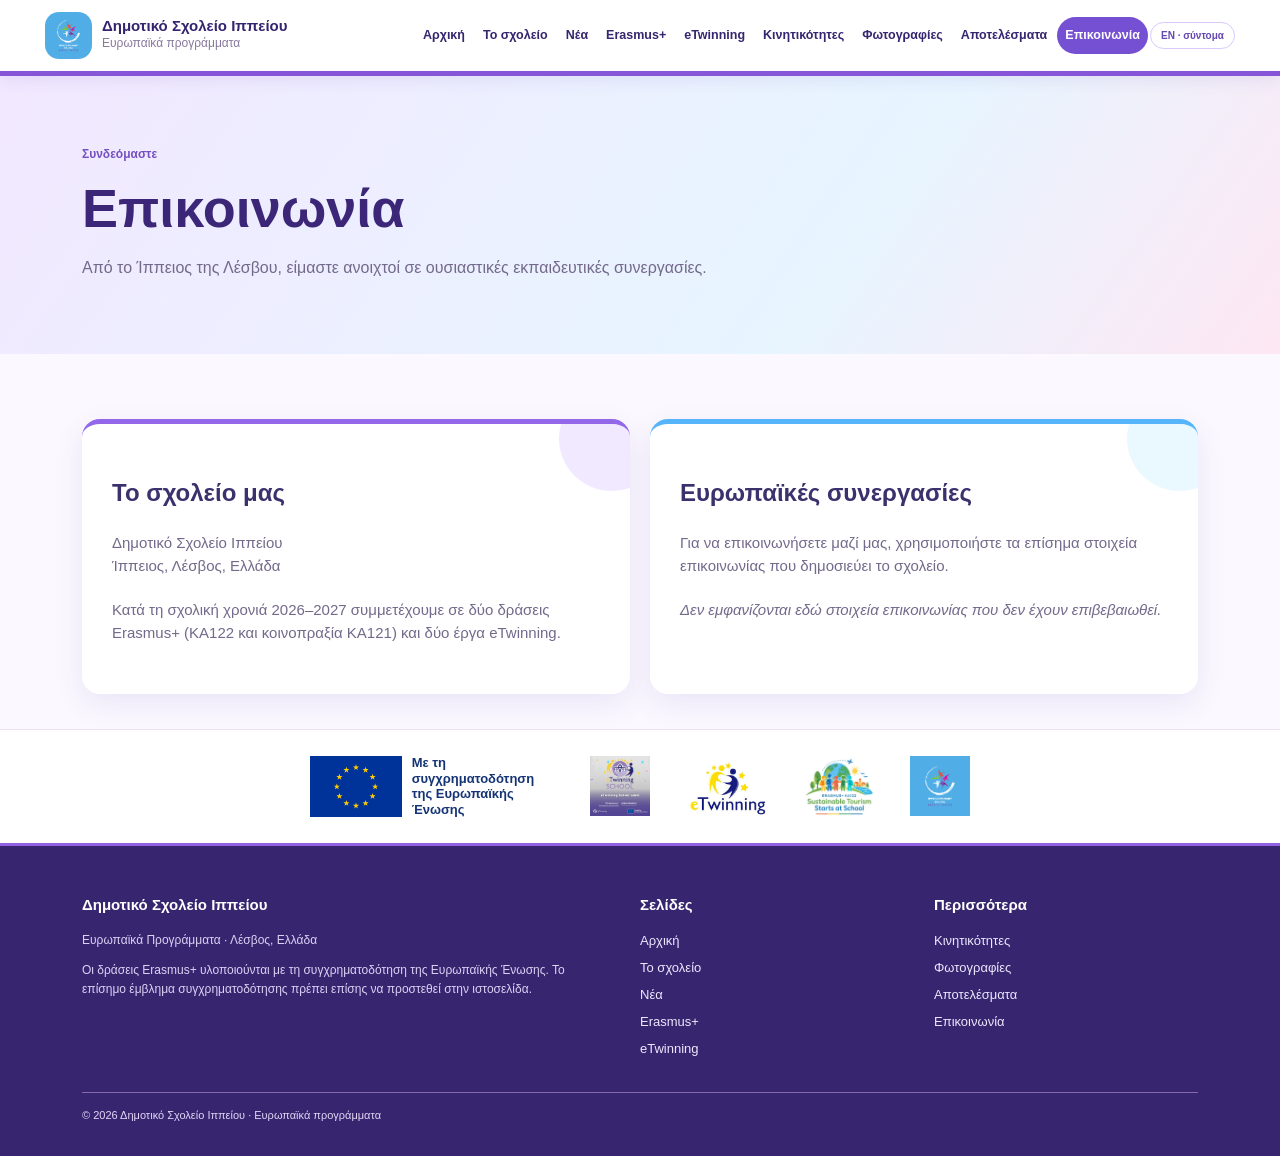
==== contact.html @ 3201ad4d "Add files via upload" ====
<!DOCTYPE html>

<html lang="el"><head><meta charset="utf-8"/><meta content="width=device-width,initial-scale=1" name="viewport"/><meta content="Ευρωπαϊκά προγράμματα Erasmus+ και eTwinning – Δημοτικό Σχολείο Ιππείου, Λέσβος" name="description"/><title>Επικοινωνία | Δημοτικό Σχολείο Ιππείου</title><link href="style.css" rel="stylesheet"/></head><body>
<header class="top"><nav class="nav-wrap"><a class="brand" href="index.html"><img alt="Λογότυπο σχολείου" src="school-logo.png"/><span><strong>Δημοτικό Σχολείο Ιππείου</strong><small>Ευρωπαϊκά προγράμματα</small></span></a><div class="nav-list"><a class="nav-link" href="index.html">Αρχική</a><a class="nav-link" href="school.html">Το σχολείο</a><a class="nav-link" href="news.html">Νέα</a><a class="nav-link" href="erasmus.html">Erasmus+</a><a class="nav-link" href="etwinning.html">eTwinning</a><a class="nav-link" href="mobilities.html">Κινητικότητες</a><a class="nav-link" href="gallery.html">Φωτογραφίες</a><a class="nav-link" href="results.html">Αποτελέσματα</a><a class="nav-link active" href="contact.html">Επικοινωνία</a><span class="badge outline" title="Αγγλική έκδοση υπό προετοιμασία">EN · σύντομα</span></div></nav></header>
<main><section class="page-head"><div class="container"><p class="kicker">Συνδεόμαστε</p><h1>Επικοινωνία</h1><p>Από το Ίππειος της Λέσβου, είμαστε ανοιχτοί σε ουσιαστικές εκπαιδευτικές συνεργασίες.</p></div></section><section class="container section"><div class="two-cards"><div class="feature"><h2>Το σχολείο μας</h2><p>Δημοτικό Σχολείο Ιππείου<br/>Ίππειος, Λέσβος, Ελλάδα</p><p>Κατά τη σχολική χρονιά 2026–2027 συμμετέχουμε σε δύο δράσεις Erasmus+ (KA122 και κοινοπραξία KA121) και δύο έργα eTwinning.</p></div><div class="feature"><h2>Ευρωπαϊκές συνεργασίες</h2><p>Για να επικοινωνήσετε μαζί μας, χρησιμοποιήστε τα επίσημα στοιχεία επικοινωνίας που δημοσιεύει το σχολείο.</p><p><em>Δεν εμφανίζονται εδώ στοιχεία επικοινωνίας που δεν έχουν επιβεβαιωθεί.</em></p></div></div></section></main>
<div aria-label="Ευρωπαϊκή χρηματοδότηση και λογότυπα του σχολείου" class="footer-logos"><div class="eu-funding-mark"><svg aria-label="Σημαία της Ευρωπαϊκής Ένωσης" role="img" viewbox="0 0 120 80" xmlns="http://www.w3.org/2000/svg"><rect fill="#003399" height="80" width="120"></rect><polygon fill="#ffcc00" points="60.000,10.800 60.970,13.665 63.994,13.702 61.569,15.510 62.469,18.398 60.000,16.650 57.531,18.398 58.431,15.510 56.006,13.702 59.030,13.665"></polygon><polygon fill="#ffcc00" points="72.500,14.149 73.470,17.014 76.494,17.051 74.069,18.859 74.969,21.747 72.500,19.999 70.031,21.747 70.931,18.859 68.506,17.051 71.530,17.014"></polygon><polygon fill="#ffcc00" points="81.651,23.300 82.620,26.165 85.645,26.202 83.220,28.010 84.119,30.898 81.651,29.150 79.182,30.898 80.081,28.010 77.656,26.202 80.681,26.165"></polygon><polygon fill="#ffcc00" points="85.000,35.800 85.970,38.665 88.994,38.702 86.569,40.510 87.469,43.398 85.000,41.650 82.531,43.398 83.431,40.510 81.006,38.702 84.030,38.665"></polygon><polygon fill="#ffcc00" points="81.651,48.300 82.620,51.165 85.645,51.202 83.220,53.010 84.119,55.898 81.651,54.150 79.182,55.898 80.081,53.010 77.656,51.202 80.681,51.165"></polygon><polygon fill="#ffcc00" points="72.500,57.451 73.470,60.316 76.494,60.353 74.069,62.161 74.969,65.049 72.500,63.301 70.031,65.049 70.931,62.161 68.506,60.353 71.530,60.316"></polygon><polygon fill="#ffcc00" points="60.000,60.800 60.970,63.665 63.994,63.702 61.569,65.510 62.469,68.398 60.000,66.650 57.531,68.398 58.431,65.510 56.006,63.702 59.030,63.665"></polygon><polygon fill="#ffcc00" points="47.500,57.451 48.470,60.316 51.494,60.353 49.069,62.161 49.969,65.049 47.500,63.301 45.031,65.049 45.931,62.161 43.506,60.353 46.530,60.316"></polygon><polygon fill="#ffcc00" points="38.349,48.300 39.319,51.165 42.344,51.202 39.919,53.010 40.818,55.898 38.349,54.150 35.881,55.898 36.780,53.010 34.355,51.202 37.380,51.165"></polygon><polygon fill="#ffcc00" points="35.000,35.800 35.970,38.665 38.994,38.702 36.569,40.510 37.469,43.398 35.000,41.650 32.531,43.398 33.431,40.510 31.006,38.702 34.030,38.665"></polygon><polygon fill="#ffcc00" points="38.349,23.300 39.319,26.165 42.344,26.202 39.919,28.010 40.818,30.898 38.349,29.150 35.881,30.898 36.780,28.010 34.355,26.202 37.380,26.165"></polygon><polygon fill="#ffcc00" points="47.500,14.149 48.470,17.014 51.494,17.051 49.069,18.859 49.969,21.747 47.500,19.999 45.031,21.747 45.931,18.859 43.506,17.051 46.530,17.014"></polygon></svg><span>Με τη συγχρηματοδότηση της Ευρωπαϊκής Ένωσης</span></div><img alt="eTwinning School Label" loading="lazy" src="etwinning-school-label.gif"/><img alt="eTwinning" loading="lazy" src="etwinning-logo.jpg"/><img alt="Λογότυπο Sustainable Tourism Starts at School" loading="lazy" src="[data-uri]"/><img alt="Δημοτικό Σχολείο Ιππείου" loading="lazy" src="school-logo.png"/></div>
<footer class="footer"><div class="container"><div class="footer-grid"><div><h3>Δημοτικό Σχολείο Ιππείου</h3><p>Ευρωπαϊκά Προγράμματα · Λέσβος, Ελλάδα</p><p>Οι δράσεις Erasmus+ υλοποιούνται με τη συγχρηματοδότηση της Ευρωπαϊκής Ένωσης. Το επίσημο έμβλημα συγχρηματοδότησης πρέπει επίσης να προστεθεί στην ιστοσελίδα.</p></div><div><h3>Σελίδες</h3><a href="index.html">Αρχική</a><a href="school.html">Το σχολείο</a><a href="news.html">Νέα</a><a href="erasmus.html">Erasmus+</a><a href="etwinning.html">eTwinning</a></div><div><h3>Περισσότερα</h3><a href="mobilities.html">Κινητικότητες</a><a href="gallery.html">Φωτογραφίες</a><a href="results.html">Αποτελέσματα</a><a href="contact.html">Επικοινωνία</a></div></div><div class="copyright">© 2026 Δημοτικό Σχολείο Ιππείου · Ευρωπαϊκά προγράμματα</div></div></footer>
</body></html>
---- style.css ----
:root{--navy:#3d266d;--ink:#403369;--muted:#796e91;--coral:#fb4e6a;--yellow:#ff9f24;--green:#18b77e;--blue:#40aafa;--paper:#fffaf5;--shadow:0 10px 25px rgba(39,32,66,.09)}
*{box-sizing:border-box}html{scroll-behavior:smooth}body{margin:0;color:var(--ink);font-family:'Segoe UI',Arial,sans-serif;background:var(--paper);line-height:1.55}a{color:inherit}button{font:inherit}
.top{position:sticky;top:0;z-index:20;background:white;border-bottom:4px solid transparent;border-image:linear-gradient(to right,#fb4e6a 0 25%,#ff9f24 25% 50%,#18b77e 50% 75%,#40aafa 75%) 1}.container{max-width:1160px;margin:auto;padding-left:22px;padding-right:22px}.nav-wrap{max-width:1230px;margin:auto;padding:12px 20px;display:flex;align-items:center;justify-content:space-between;gap:20px}.brand{display:flex;align-items:center;gap:10px;flex-shrink:0;cursor:pointer;text-decoration:none}.brand img{width:47px;height:47px;object-fit:cover;border-radius:14px}.brand strong{display:block;font-size:15px;line-height:1.1;color:var(--navy)}.brand small{display:block;font-size:12px;color:#858296}.nav-list{display:flex;align-items:center;gap:2px;flex-wrap:wrap;justify-content:flex-end}.nav-link{font-size:12.5px;font-weight:750;white-space:nowrap;text-decoration:none;padding:9px 8px;border-radius:25px;color:var(--navy)}.nav-link:hover{background:#f4eaff}.nav-link.active{background:var(--navy);color:white}.lang{border:2px solid var(--navy);background:white;border-radius:28px;font-size:12px;font-weight:800;padding:8px 12px;cursor:pointer}.lang:hover{background:#f4eaff}
main{min-height:58vh}.page{display:none}.page.active{display:block}.hero{padding:67px 0 50px;background:#fff8ef}.herogrid{display:grid;grid-template-columns:1.45fr .85fr;gap:55px;align-items:center}.hero-copy h1{font-size:clamp(45px,5.2vw,76px);letter-spacing:-2.5px;line-height:1.05;color:var(--navy);margin:21px 0 29px}.hero-copy>p:not(.motto){color:var(--muted);max-width:600px;font-size:17px}.motto{font-size:20px;font-weight:850;margin-bottom:20px}.motto span:nth-child(1){color:var(--coral)}.motto span:nth-child(2){color:#ce8b00}.motto span:nth-child(3){color:var(--green)}.motto span:nth-child(4){color:var(--blue)}.hero-logo{background:white;border-radius:33px;padding:27px;text-align:center;box-shadow:0 17px 37px #693cb91c;transform:rotate(2deg)}.hero-logo img{width:100%;max-width:290px;border-radius:24px}.hero-logo p{margin:10px 0 0;font-weight:850;letter-spacing:2px;color:#3286cc}.badge{display:inline-block;border-radius:50px;padding:5px 10px;background:#eff2ff;color:#3854ac;font-size:10px;letter-spacing:.35px;font-weight:850}.badge.outline{border:1px solid #ece1c5;background:white;color:#363456}.badge.coral{background:#ffe9ec;color:#cf406a}.badge.blue-badge{background:#e9f7ff;color:#2784d5}.badge.green-badge{background:#e5fbf2;color:#098b5d}.badge.purple-badge{background:#f0e6ff;color:#8345d2}.actions{display:flex;gap:12px;flex-wrap:wrap;margin-top:25px}.btn{display:inline-block;text-decoration:none;border-radius:35px;padding:12px 21px;font-size:13px;font-weight:800}.btn.primary{background:var(--coral);color:white}.btn.ghost{background:transparent;border:2px solid var(--navy);color:var(--navy)}.btn.navy{background:var(--navy);color:white}.btn:hover{filter:brightness(.95)}
.statrow{display:grid;grid-template-columns:repeat(4,1fr);gap:18px;padding-top:15px}.stat{text-align:center;border-radius:17px;padding:22px 8px;color:white;min-height:107px;position:relative}.stat:before{content:'';position:absolute;border-radius:60px 60px 0 0;background:inherit;width:35px;height:16px;top:-12px;left:calc(50% - 17px)}.stat.red{background:var(--coral)}.stat.yellow{background:#e9a900}.stat.green{background:var(--green)}.stat.blue{background:var(--blue)}.stat strong{display:block;font-size:31px;line-height:1.1}.stat small{display:block;font-size:12px;font-weight:750;margin-top:6px}
.section{padding-top:65px;padding-bottom:35px}.section.compact{padding-top:39px;padding-bottom:25px}.section-title{text-align:center;margin-bottom:30px}.section-title.left{text-align:left;margin-top:45px}.section-title h2{font-size:30px;color:var(--navy);margin:0}.section-title p{color:var(--muted);max-width:790px;margin:15px auto}.underline{width:70px;height:4px;margin:14px auto 0;border-radius:5px;background:linear-gradient(to right,var(--coral) 0 25%,var(--yellow) 25% 50%,var(--green) 50% 75%,var(--blue) 75%)}.two-cards{display:grid;grid-template-columns:1fr 1fr;gap:20px}.feature{display:block;background:white;border-radius:18px;padding:30px;text-decoration:none;box-shadow:var(--shadow);position:relative;overflow:hidden}.feature:before{content:'';width:105px;height:105px;background:#e1f3ff;border-radius:100%;position:absolute;right:-34px;top:-38px;opacity:.6}.feature:nth-child(2):before{background:#ffe3b5}.feature h3{font-size:19px}.feature p{font-size:15px;color:var(--muted);margin-bottom:20px}.feature-icon{display:inline-grid;place-items:center;background:#e4f6ff;border-radius:12px;width:42px;height:42px;font-size:25px}.feature-logo{width:118px;height:50px;object-fit:contain;object-position:left}.card-link{font-size:13px;font-weight:850;color:#6a45c4}.green-text{color:var(--green)}.grid3{display:grid;grid-template-columns:repeat(3,minmax(0,1fr));gap:17px}.news-card,.mini,.event{background:white;border-radius:18px;box-shadow:var(--shadow);overflow:hidden}.news-card{padding:15px}.news-art{height:118px;border-radius:13px;background:linear-gradient(135deg,#edf0ff,#ffe5f1);display:flex;align-items:center;justify-content:center;font-size:60px;margin-bottom:14px}.news-card:nth-child(2) .news-art{background:linear-gradient(140deg,#fff0cf,#ffecdd)}.news-card:nth-child(3) .news-art{background:linear-gradient(140deg,#e7ffef,#e3f7ff)}.news-card h3,.event h3{font-size:17px;line-height:1.34;color:var(--navy)}.news-card p,.event p{font-size:13px;color:var(--muted)}.center-action{text-align:center;margin-top:22px}.event{padding:22px}.event small,.date{font-size:11px;font-weight:850;color:var(--coral)}.quick-grid{display:grid;grid-template-columns:repeat(4,1fr);gap:15px}.quick-grid a{background:white;border:1px solid #f2e8f3;border-radius:16px;box-shadow:var(--shadow);padding:18px;text-decoration:none;font-size:24px}.quick-grid strong{display:block;font-size:14px;margin-top:7px;color:var(--navy)}.quick-grid small{display:block;color:var(--muted);font-size:12px;margin-top:7px}.page-head{background:linear-gradient(130deg,#ffedf8,#fff9f2 55%,#eaf7ff);padding:57px 0}.page-head h1{font-size:clamp(35px,5vw,54px);line-height:1.2;color:var(--navy);margin:9px 0}.page-head p{color:var(--muted);max-width:800px}.page-head .kicker{color:var(--coral);font-size:12px;font-weight:850;letter-spacing:1px;text-transform:uppercase}.three-images{display:grid;grid-template-columns:repeat(3,1fr);gap:20px}.three-images img{width:100%;height:160px;object-fit:contain;background:white;padding:20px;border-radius:18px;box-shadow:var(--shadow)}.project-detail{display:grid;grid-template-columns:1.25fr .85fr;gap:30px;align-items:center;background:white;border-radius:24px;padding:28px;box-shadow:var(--shadow);margin-bottom:28px}.project-detail h2{color:var(--navy);font-size:30px}.project-detail p{color:#656278}.project-detail .poster{width:100%;max-height:330px;object-fit:contain;border-radius:12px}.project-detail .poster.portrait{max-height:480px}.art{border-radius:20px;background:#ecf5ff;min-height:220px;display:flex;align-items:center;justify-content:center;flex-direction:column;font-size:80px}.art span{font-size:16px;font-weight:800;color:#2b5c9c}.timeline{display:grid;gap:16px}.time-item{background:white;padding:25px;border-radius:18px;border-left:6px solid #ffab3b;box-shadow:var(--shadow)}.time-item.confirmed{border-color:var(--green)}.time-item h2{margin:8px 0 5px;font-size:24px;color:var(--navy)}.time-item p{color:var(--muted)}.gallery{display:grid;grid-template-columns:repeat(3,minmax(0,1fr));gap:20px}.gallery figure{background:white;padding:16px;margin:0;border-radius:18px;box-shadow:var(--shadow);text-align:center}.gallery img{width:100%;height:245px;object-fit:contain;border-radius:10px}.gallery figcaption{font-weight:750;font-size:13px;margin:10px 0}.warning{border-left:5px solid var(--coral);background:white;padding:19px 22px;border-radius:15px;color:#615b72}.deliverables{display:grid;gap:23px}.commit-group h3{font-size:23px;color:var(--navy)}.mini{padding:21px;border-top:5px solid var(--green)}.mini:nth-child(3n+2){border-color:var(--coral)}.mini:nth-child(3n){border-color:var(--blue)}.mini .symbol{font-size:29px}.mini h3{font-size:16px;margin:11px 0 7px;color:var(--navy)}.mini p{color:#6e6a7e;font-size:13px;margin:0}.hint{border:1px solid #ffdba7;background:#fff0d3;border-radius:15px;padding:17px;margin-top:28px;color:#67546a;font-size:14px}.spaced{margin-top:45px}.footer-logos{display:flex;justify-content:center;align-items:center;gap:25px;flex-wrap:wrap;background:white;padding:16px}.footer-logos img{height:45px;max-width:170px;object-fit:contain}.footer{background:var(--navy);color:#fff;border-top:4px solid transparent;border-image:linear-gradient(to right,#fb4e6a 0 25%,#ff9f24 25% 50%,#18b77e 50% 75%,#40aafa 75%) 1;padding:32px 0}.footer-grid{display:grid;grid-template-columns:2fr 1fr 1fr;gap:30px}.footer a{display:block;color:#f4eaff;font-size:13px;margin-bottom:7px;text-decoration:none}.footer p{color:#e6d7ff;font-size:12px}.footer h3{font-size:15px}.copyright{font-size:11px;border-top:1px solid #8368ac;padding-top:14px;margin-top:25px;color:#e4d6f8}
@media(max-width:1050px){.nav-wrap{display:block}.brand{justify-content:center;margin-bottom:10px}.nav-list{justify-content:center}.nav-link{font-size:11.5px}.quick-grid{grid-template-columns:repeat(2,1fr)}}
@media(max-width:700px){.herogrid,.two-cards,.project-detail,.grid3,.gallery,.footer-grid{grid-template-columns:1fr}.statrow{grid-template-columns:repeat(2,1fr)}.three-images{grid-template-columns:1fr}.hero{padding-top:35px}.herogrid{gap:25px}.hero-copy h1{font-size:47px}.hero-logo{max-width:300px;margin:auto}.motto{font-size:17px}.nav-list{max-height:100px;overflow-y:auto}.quick-grid{grid-template-columns:repeat(2,1fr)}.gallery img{height:230px}.section{padding-top:45px}.footer-grid{gap:6px}}

/* The site uses a shared stylesheet. Edit here to change colors on ALL pages. */
.page{display:block!important}.nav-link.active{color:#ed5b65;background:#fff2dd}.footer a:hover,.nav-link:hover{text-decoration:underline}

/* Χρώματα Ιππείου – κρατάμε ΑΚΡΙΒΩΣ την προηγούμενη διάταξη. */
:root{--navy:#3d266d;--ink:#403369;--muted:#796e91;--coral:#fb4e6a;--yellow:#ff9f24;--green:#18b77e;--blue:#40aafa;--paper:#fffaf5}
.top{border-image:linear-gradient(90deg,#fb4e6a 0 17%,#ff9f24 17% 34%,#ffcb36 34% 50%,#18b77e 50% 67%,#40aafa 67% 83%,#9d59e9 83% 100%) 1}
.nav-link.active{background:#f0e4ff;color:#6c35b4}
.hero{background:radial-gradient(circle at 12% 14%,#fff0d1 0,transparent 30%),radial-gradient(circle at 86% 28%,#e9edff 0,transparent 29%),#fff9f5}
.hero-logo{box-shadow:0 17px 37px #9459c326}
.hero-logo p{color:#6a45c4}
.badge.outline{border-color:#ebd6fa}
.stat.red{background:#fb4e6a}.stat.yellow{background:#ff9f24}.stat.green{background:#18b77e}.stat.blue{background:#40aafa}
.underline{background:linear-gradient(90deg,#fb4e6a 0 17%,#ff9f24 17% 34%,#ffcb36 34% 50%,#18b77e 50% 67%,#40aafa 67% 83%,#9d59e9 83% 100%)}
.feature:nth-child(2):before{background:#ffe3ef}
.news-card:nth-child(2) .news-art{background:linear-gradient(135deg,#fff2d4,#ffeaf0)}
.news-card:nth-child(3) .news-art{background:linear-gradient(135deg,#e5fbf2,#e4f6ff)}
.footer{background:#3d266d;border-image:linear-gradient(90deg,#fb4e6a,#ff9f24,#18b77e,#40aafa,#9d59e9) 1}


/* Ιππειος: bright purple + sky-blue identity; unchanged original card layout */
:root{--navy:#34246f;--ink:#342d65;--muted:#666481;--coral:#f36a9c;--yellow:#ff9b43;--green:#27be8e;--blue:#4abdfa;--paper:#fbf8ff;--shadow:0 10px 26px rgba(68,42,137,.13)}
body{background:#fbf8ff;color:var(--ink)}
.top{background:#fff;box-shadow:0 4px 20px rgba(64,42,126,.09);border-image:none;border-bottom:4px solid #9872ee}
.brand strong{color:#34246f}.brand small{color:#8469bc}
.nav-link{color:#35266f}.nav-link:hover{background:#eeeaff}.nav-link.active{background:#7047cf!important;color:white!important}
.lang{border-color:#9378db;color:#6241bc}
.hero{background:radial-gradient(circle at 85% 18%,#bbecff 0,transparent 33%),radial-gradient(circle at 8% 94%,#f9c9e2 0,transparent 35%),linear-gradient(115deg,#f2e9ff 0%,#ebf7ff 75%,#fbf3ff 100%)}
.hero-copy h1{color:#372573}.hero-copy>p:not(.motto){color:#676087}.motto span:nth-child(1){color:#9c50de}.motto span:nth-child(2){color:#f36a9c}.motto span:nth-child(3){color:#20a776}.motto span:nth-child(4){color:#188bc6}
.hero-logo{box-shadow:0 16px 40px #6e4fc22c;border:3px solid #fff}.hero-logo p{color:#7651c7}
.badge{background:#e8e0ff;color:#6240b7}.badge.outline{border-color:#d9c9ff;color:#6449af}.badge.coral{background:#ffe5f0;color:#b52e6d}.badge.blue-badge{background:#e4f7ff;color:#237da9}.badge.green-badge{background:#ddf8eb;color:#148a65}.badge.purple-badge{background:#f0e6ff;color:#773dc7}
.btn.primary{background:#7047cf}.btn.ghost{border-color:#7652d1;color:#6241bc}.btn.navy{background:#34246f}
.stat.red{background:#9b59dc}.stat.yellow{background:#42b5ed}.stat.green{background:#25b888}.stat.blue{background:#f36a9c}
.section-title h2,.news-card h3,.event h3,.quick-grid strong,.page-head h1,.project-detail h2,.time-item h2,.commit-group h3,.mini h3{color:#372573}
.underline{background:linear-gradient(to right,#9b59dc 0 35%,#4abdfa 35% 70%,#27be8e 70%);width:78px;height:5px}
.feature,.news-card,.mini,.event,.quick-grid a,.gallery figure,.project-detail,.time-item{border-radius:18px;box-shadow:0 10px 28px #6149a61b}
.feature:before{background:#e3d4ff}.feature:nth-child(2):before{background:#d7f3ff}.feature-icon{background:#eee7ff}.card-link{color:#744cc8}.green-text{color:#148e6b}
.news-art{background:linear-gradient(135deg,#e9ddff,#e1f6ff)}.news-card:nth-child(2) .news-art{background:linear-gradient(130deg,#ffe5ee,#ffe9db)}.news-card:nth-child(3) .news-art{background:linear-gradient(130deg,#ddfaec,#e4f8ff)}
.event small,.date{color:#a64cd1}.quick-grid a{border:1px solid #e4dcfc}
.page-head{background:linear-gradient(125deg,#eee5ff,#e5f6ff 68%,#ffecf5)}.page-head .kicker{color:#7650c2}
.art{background:#e6f4ff}.art span{color:#6b46bd}.time-item{border-left-color:#ff9b43}.time-item.confirmed{border-color:#22b98a}
.mini{border-top-color:#9b59dc}.mini:nth-child(3n+2){border-color:#4abdfa}.mini:nth-child(3n){border-color:#27be8e}
.hint{background:#fff4e8;border-color:#ffd4b1}
.footer-logos{background:#f7f3ff}.footer{background:#34246f;border-top:5px solid #52c3f4;border-image:none}.footer a{color:#eee7ff}.footer p{color:#ddd1f6}
/* Sentence case everywhere: preserve Greek accents and legitimate brand acronyms */
.page-head .kicker,.badge,.section-tag,.tile-type,.event small,.date,.journey-date,.story small{text-transform:none!important;letter-spacing:.1px!important}


/* IPPEIOS COLOR IDENTITY v3 — distinctive violet / sky blue / pink. Layout unchanged. */
:root{--navy:#39266f;--ink:#3b316d;--muted:#73698b;--coral:#ee5a96;--yellow:#ff9e53;--green:#21ba95;--blue:#56b5fa;--paper:#fbf8ff;--shadow:0 12px 30px rgba(83,52,151,.12)}
body{background:#fbf8ff;color:var(--ink)}
.top{background:#fff;border-image:none!important;border-bottom:5px solid #8756d8!important;box-shadow:0 3px 17px rgba(83,52,151,.09)}
.top:after{content:none!important}
.nav-link.active{background:#7650d3!important;color:#fff!important}
.nav-link:hover{background:#efe7ff}
.brand small{color:#87799d}
.hero{background:radial-gradient(circle at 84% 12%,#d8f1ff 0,transparent 34%),radial-gradient(circle at 15% 85%,#fbd7ed 0,transparent 34%),linear-gradient(120deg,#f4ecff,#fff5fb 54%,#edf9ff)}
.hero-copy h1,.section-title h2,.page-head h1,.project-detail h2{color:#3b2677}
.btn.primary{background:#ee5a96;color:#fff}
.btn.ghost{border-color:#7c53d3;color:#7044ca;background:#fff}
.btn.navy{background:#4c36a0}
.stat.red{background:#9160e5}.stat.yellow{background:#59b9f5}.stat.green{background:#25b88e}.stat.blue{background:#ef6da7}
.stat{border-radius:20px}
.stat:before{background:inherit}
.underline{background:linear-gradient(90deg,#8d5be2 0 43%,#57b9f9 43% 74%,#ee77af 74%);width:83px;height:5px}
.feature{border-top:5px solid #9367ea}.feature:nth-child(2){border-top-color:#56b5fa}
.feature:before{background:#e7dbff}.feature:nth-child(2):before{background:#dcf4ff}
.news-card:nth-child(1){border-top:5px solid #ea73ae}.news-card:nth-child(2){border-top:5px solid #55b6f7}.news-card:nth-child(3){border-top:5px solid #27bc91}
.news-art{background:linear-gradient(135deg,#eae2ff,#e0f4ff)}
.news-card:nth-child(2) .news-art{background:linear-gradient(140deg,#fbe4f2,#fff0e4)}
.news-card:nth-child(3) .news-art{background:linear-gradient(130deg,#e0fbf1,#e5f4ff)}
.event{border-top:4px solid #ef93b8}
.quick-grid a:nth-child(4n+1){border-top:5px solid #955dea}.quick-grid a:nth-child(4n+2){border-top:5px solid #58b8f7}.quick-grid a:nth-child(4n+3){border-top:5px solid #ff9d5b}.quick-grid a:nth-child(4n){border-top:5px solid #20ba95}
.page-head{background:linear-gradient(125deg,#f2e8ff,#e7f5ff 65%,#fde7f3)}
.mini{border-top-color:#925de5}.mini:nth-child(3n+2){border-top-color:#58b8f7}.mini:nth-child(3n){border-top-color:#ee7bae}
.footer-logos{background:#f7f0ff}.footer{background:#37266f;border-image:none!important;border-top:5px solid #58b8f7!important}
/* Keep standard sentence-style labels, not shouty uppercase. */
.page-head .kicker,.badge,.section-tag,.tile-type,.event small,.date,.journey-date,.story small{text-transform:none!important;letter-spacing:normal!important}

/* Footer refresh 12 Nov 2026 — no decorative duplicated logos */
.hint{display:none!important}
.footer-logos{
  display:flex!important;align-items:center!important;justify-content:center!important;
  flex-wrap:wrap!important;column-gap:38px!important;row-gap:18px!important;
  padding:27px 20px!important;background:#fff!important
}
.footer-logos img{
  display:block!important;width:auto!important;height:58px!important;
  max-width:165px!important;object-fit:contain!important;background:transparent!important
}
.footer-logos::before,.footer-logos::after{content:none!important;display:none!important}
@media(max-width:600px){.footer-logos img{height:45px!important;max-width:115px!important}.footer-logos{column-gap:20px!important}}

/* Οριστική μορφή λογοτύπων στο κάτω μέρος — χωρίς ψευδοστοιχεία */
.footer-logos {
  background: #fff !important;
  border-top: 1px solid #eee9f8;
  display: flex !important;
  flex-wrap: wrap;
  align-items: center;
  justify-content: center;
  gap: 22px 32px;
  padding: 24px 18px !important;
}
.footer-logos img {
  height: 58px !important;
  width: auto !important;
  max-width: 165px !important;
  object-fit: contain !important;
  background: transparent !important;
  box-shadow: none !important;
}
.footer-logos img[src="sustainable-tourism-logo.png"] { height: 58px !important; }
.footer-logos::after, .footer-logos::before {
  content: none !important;
  display: none !important;
}
.hint {display:none!important;}
.footer { background:#37266f!important; border-top:4px solid #9160e5!important; border-image:none!important; }
@media(max-width:600px){
  .footer-logos {gap: 18px!important;}
  .footer-logos img, .footer-logos img[src="sustainable-tourism-logo.png"] {height:46px!important;max-width:130px!important;}
}

/* Final footer: self-contained EU emblem and Sustainable logo */
.footer-logos {
  display: flex !important; justify-content: center !important; align-items: center !important;
  flex-wrap: wrap !important; gap: 20px 35px !important; padding: 25px 16px !important;
  background: #fff !important; border-top: 1px solid #e9e2f6 !important;
}
.footer-logos > img { height: 60px !important; width: auto !important; max-width: 165px !important; object-fit: contain !important;
  background: transparent !important; box-shadow: none !important; }
.footer-logos::after, .footer-logos::before { content: none !important; display: none !important; }
.eu-funding-mark { display:flex !important; align-items:center; gap:10px; color:#153475; font-family:Arial,sans-serif;
  width: 245px; max-width: 100%; font-size:13px; font-weight:700; line-height:1.2; }
.eu-funding-mark svg { display:block; width:92px; height:auto; flex:0 0 92px; }
.eu-funding-mark span { display:block; }
.hint { display:none!important; }
.footer { background:#37266f!important; border-top: 3px solid #9160e5!important; border-image:none!important; }
@media(max-width:600px){ .footer-logos{gap:16px 22px!important;} .footer-logos>img{height:48px!important;max-width:130px!important;}
.eu-funding-mark{width:205px;font-size:11px}.eu-funding-mark svg{width:72px;flex-basis:72px} }
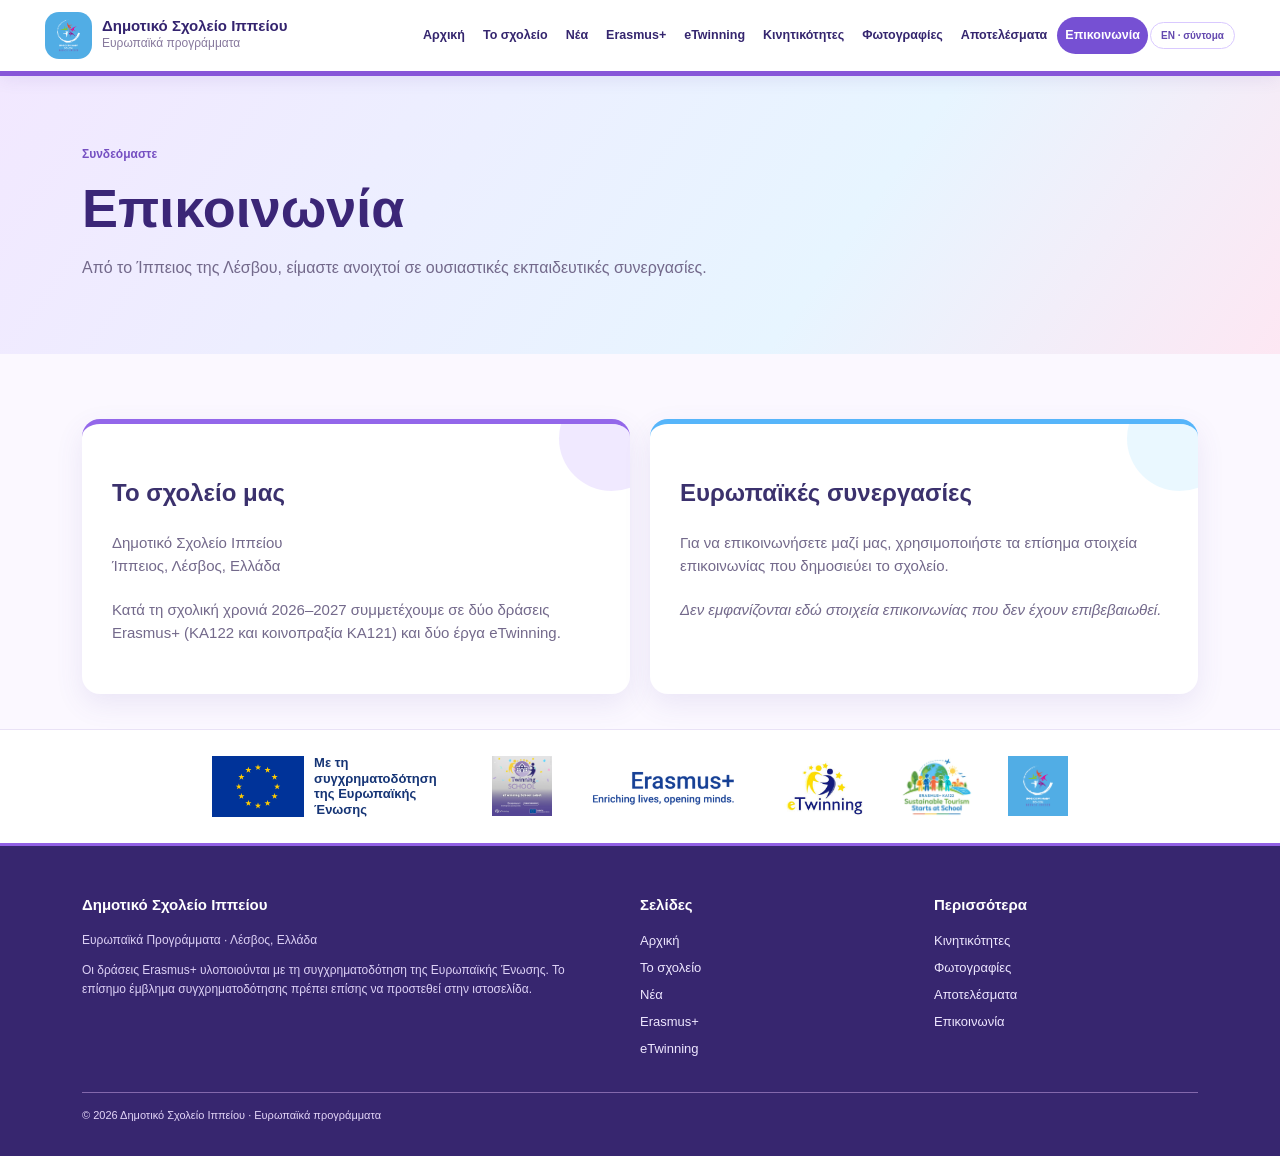
==== commit ef34c3be: "Add files via upload" ====
--- a/contact.html
+++ b/contact.html
@@ -3,6 +3,6 @@
 <html lang="el"><head><meta charset="utf-8"/><meta content="width=device-width,initial-scale=1" name="viewport"/><meta content="Ευρωπαϊκά προγράμματα Erasmus+ και eTwinning – Δημοτικό Σχολείο Ιππείου, Λέσβος" name="description"/><title>Επικοινωνία | Δημοτικό Σχολείο Ιππείου</title><link href="style.css" rel="stylesheet"/></head><body>
 <header class="top"><nav class="nav-wrap"><a class="brand" href="index.html"><img alt="Λογότυπο σχολείου" src="school-logo.png"/><span><strong>Δημοτικό Σχολείο Ιππείου</strong><small>Ευρωπαϊκά προγράμματα</small></span></a><div class="nav-list"><a class="nav-link" href="index.html">Αρχική</a><a class="nav-link" href="school.html">Το σχολείο</a><a class="nav-link" href="news.html">Νέα</a><a class="nav-link" href="erasmus.html">Erasmus+</a><a class="nav-link" href="etwinning.html">eTwinning</a><a class="nav-link" href="mobilities.html">Κινητικότητες</a><a class="nav-link" href="gallery.html">Φωτογραφίες</a><a class="nav-link" href="results.html">Αποτελέσματα</a><a class="nav-link active" href="contact.html">Επικοινωνία</a><span class="badge outline" title="Αγγλική έκδοση υπό προετοιμασία">EN · σύντομα</span></div></nav></header>
 <main><section class="page-head"><div class="container"><p class="kicker">Συνδεόμαστε</p><h1>Επικοινωνία</h1><p>Από το Ίππειος της Λέσβου, είμαστε ανοιχτοί σε ουσιαστικές εκπαιδευτικές συνεργασίες.</p></div></section><section class="container section"><div class="two-cards"><div class="feature"><h2>Το σχολείο μας</h2><p>Δημοτικό Σχολείο Ιππείου<br/>Ίππειος, Λέσβος, Ελλάδα</p><p>Κατά τη σχολική χρονιά 2026–2027 συμμετέχουμε σε δύο δράσεις Erasmus+ (KA122 και κοινοπραξία KA121) και δύο έργα eTwinning.</p></div><div class="feature"><h2>Ευρωπαϊκές συνεργασίες</h2><p>Για να επικοινωνήσετε μαζί μας, χρησιμοποιήστε τα επίσημα στοιχεία επικοινωνίας που δημοσιεύει το σχολείο.</p><p><em>Δεν εμφανίζονται εδώ στοιχεία επικοινωνίας που δεν έχουν επιβεβαιωθεί.</em></p></div></div></section></main>
-<div aria-label="Ευρωπαϊκή χρηματοδότηση και λογότυπα του σχολείου" class="footer-logos"><div class="eu-funding-mark"><svg aria-label="Σημαία της Ευρωπαϊκής Ένωσης" role="img" viewbox="0 0 120 80" xmlns="http://www.w3.org/2000/svg"><rect fill="#003399" height="80" width="120"></rect><polygon fill="#ffcc00" points="60.000,10.800 60.970,13.665 63.994,13.702 61.569,15.510 62.469,18.398 60.000,16.650 57.531,18.398 58.431,15.510 56.006,13.702 59.030,13.665"></polygon><polygon fill="#ffcc00" points="72.500,14.149 73.470,17.014 76.494,17.051 74.069,18.859 74.969,21.747 72.500,19.999 70.031,21.747 70.931,18.859 68.506,17.051 71.530,17.014"></polygon><polygon fill="#ffcc00" points="81.651,23.300 82.620,26.165 85.645,26.202 83.220,28.010 84.119,30.898 81.651,29.150 79.182,30.898 80.081,28.010 77.656,26.202 80.681,26.165"></polygon><polygon fill="#ffcc00" points="85.000,35.800 85.970,38.665 88.994,38.702 86.569,40.510 87.469,43.398 85.000,41.650 82.531,43.398 83.431,40.510 81.006,38.702 84.030,38.665"></polygon><polygon fill="#ffcc00" points="81.651,48.300 82.620,51.165 85.645,51.202 83.220,53.010 84.119,55.898 81.651,54.150 79.182,55.898 80.081,53.010 77.656,51.202 80.681,51.165"></polygon><polygon fill="#ffcc00" points="72.500,57.451 73.470,60.316 76.494,60.353 74.069,62.161 74.969,65.049 72.500,63.301 70.031,65.049 70.931,62.161 68.506,60.353 71.530,60.316"></polygon><polygon fill="#ffcc00" points="60.000,60.800 60.970,63.665 63.994,63.702 61.569,65.510 62.469,68.398 60.000,66.650 57.531,68.398 58.431,65.510 56.006,63.702 59.030,63.665"></polygon><polygon fill="#ffcc00" points="47.500,57.451 48.470,60.316 51.494,60.353 49.069,62.161 49.969,65.049 47.500,63.301 45.031,65.049 45.931,62.161 43.506,60.353 46.530,60.316"></polygon><polygon fill="#ffcc00" points="38.349,48.300 39.319,51.165 42.344,51.202 39.919,53.010 40.818,55.898 38.349,54.150 35.881,55.898 36.780,53.010 34.355,51.202 37.380,51.165"></polygon><polygon fill="#ffcc00" points="35.000,35.800 35.970,38.665 38.994,38.702 36.569,40.510 37.469,43.398 35.000,41.650 32.531,43.398 33.431,40.510 31.006,38.702 34.030,38.665"></polygon><polygon fill="#ffcc00" points="38.349,23.300 39.319,26.165 42.344,26.202 39.919,28.010 40.818,30.898 38.349,29.150 35.881,30.898 36.780,28.010 34.355,26.202 37.380,26.165"></polygon><polygon fill="#ffcc00" points="47.500,14.149 48.470,17.014 51.494,17.051 49.069,18.859 49.969,21.747 47.500,19.999 45.031,21.747 45.931,18.859 43.506,17.051 46.530,17.014"></polygon></svg><span>Με τη συγχρηματοδότηση της Ευρωπαϊκής Ένωσης</span></div><img alt="eTwinning School Label" loading="lazy" src="etwinning-school-label.gif"/><img alt="eTwinning" loading="lazy" src="etwinning-logo.jpg"/><img alt="Λογότυπο Sustainable Tourism Starts at School" loading="lazy" src="[data-uri]"/><img alt="Δημοτικό Σχολείο Ιππείου" loading="lazy" src="school-logo.png"/></div>
+<div aria-label="Ευρωπαϊκή χρηματοδότηση και λογότυπα του σχολείου" class="footer-logos"><div class="eu-funding-mark"><svg aria-label="Σημαία της Ευρωπαϊκής Ένωσης" role="img" viewbox="0 0 120 80" xmlns="http://www.w3.org/2000/svg"><rect fill="#003399" height="80" width="120"></rect><polygon fill="#ffcc00" points="60.000,10.800 60.970,13.665 63.994,13.702 61.569,15.510 62.469,18.398 60.000,16.650 57.531,18.398 58.431,15.510 56.006,13.702 59.030,13.665"></polygon><polygon fill="#ffcc00" points="72.500,14.149 73.470,17.014 76.494,17.051 74.069,18.859 74.969,21.747 72.500,19.999 70.031,21.747 70.931,18.859 68.506,17.051 71.530,17.014"></polygon><polygon fill="#ffcc00" points="81.651,23.300 82.620,26.165 85.645,26.202 83.220,28.010 84.119,30.898 81.651,29.150 79.182,30.898 80.081,28.010 77.656,26.202 80.681,26.165"></polygon><polygon fill="#ffcc00" points="85.000,35.800 85.970,38.665 88.994,38.702 86.569,40.510 87.469,43.398 85.000,41.650 82.531,43.398 83.431,40.510 81.006,38.702 84.030,38.665"></polygon><polygon fill="#ffcc00" points="81.651,48.300 82.620,51.165 85.645,51.202 83.220,53.010 84.119,55.898 81.651,54.150 79.182,55.898 80.081,53.010 77.656,51.202 80.681,51.165"></polygon><polygon fill="#ffcc00" points="72.500,57.451 73.470,60.316 76.494,60.353 74.069,62.161 74.969,65.049 72.500,63.301 70.031,65.049 70.931,62.161 68.506,60.353 71.530,60.316"></polygon><polygon fill="#ffcc00" points="60.000,60.800 60.970,63.665 63.994,63.702 61.569,65.510 62.469,68.398 60.000,66.650 57.531,68.398 58.431,65.510 56.006,63.702 59.030,63.665"></polygon><polygon fill="#ffcc00" points="47.500,57.451 48.470,60.316 51.494,60.353 49.069,62.161 49.969,65.049 47.500,63.301 45.031,65.049 45.931,62.161 43.506,60.353 46.530,60.316"></polygon><polygon fill="#ffcc00" points="38.349,48.300 39.319,51.165 42.344,51.202 39.919,53.010 40.818,55.898 38.349,54.150 35.881,55.898 36.780,53.010 34.355,51.202 37.380,51.165"></polygon><polygon fill="#ffcc00" points="35.000,35.800 35.970,38.665 38.994,38.702 36.569,40.510 37.469,43.398 35.000,41.650 32.531,43.398 33.431,40.510 31.006,38.702 34.030,38.665"></polygon><polygon fill="#ffcc00" points="38.349,23.300 39.319,26.165 42.344,26.202 39.919,28.010 40.818,30.898 38.349,29.150 35.881,30.898 36.780,28.010 34.355,26.202 37.380,26.165"></polygon><polygon fill="#ffcc00" points="47.500,14.149 48.470,17.014 51.494,17.051 49.069,18.859 49.969,21.747 47.500,19.999 45.031,21.747 45.931,18.859 43.506,17.051 46.530,17.014"></polygon></svg><span>Με τη συγχρηματοδότηση της Ευρωπαϊκής Ένωσης</span></div><img alt="eTwinning School Label" loading="lazy" src="etwinning-school-label.gif"/><img alt="Erasmus+ — Enriching lives, opening minds" class="erasmus-wordmark" loading="lazy" src="[data-uri]"/><img alt="eTwinning" loading="lazy" src="etwinning-logo.jpg"/><img alt="Λογότυπο Sustainable Tourism Starts at School" loading="lazy" src="[data-uri]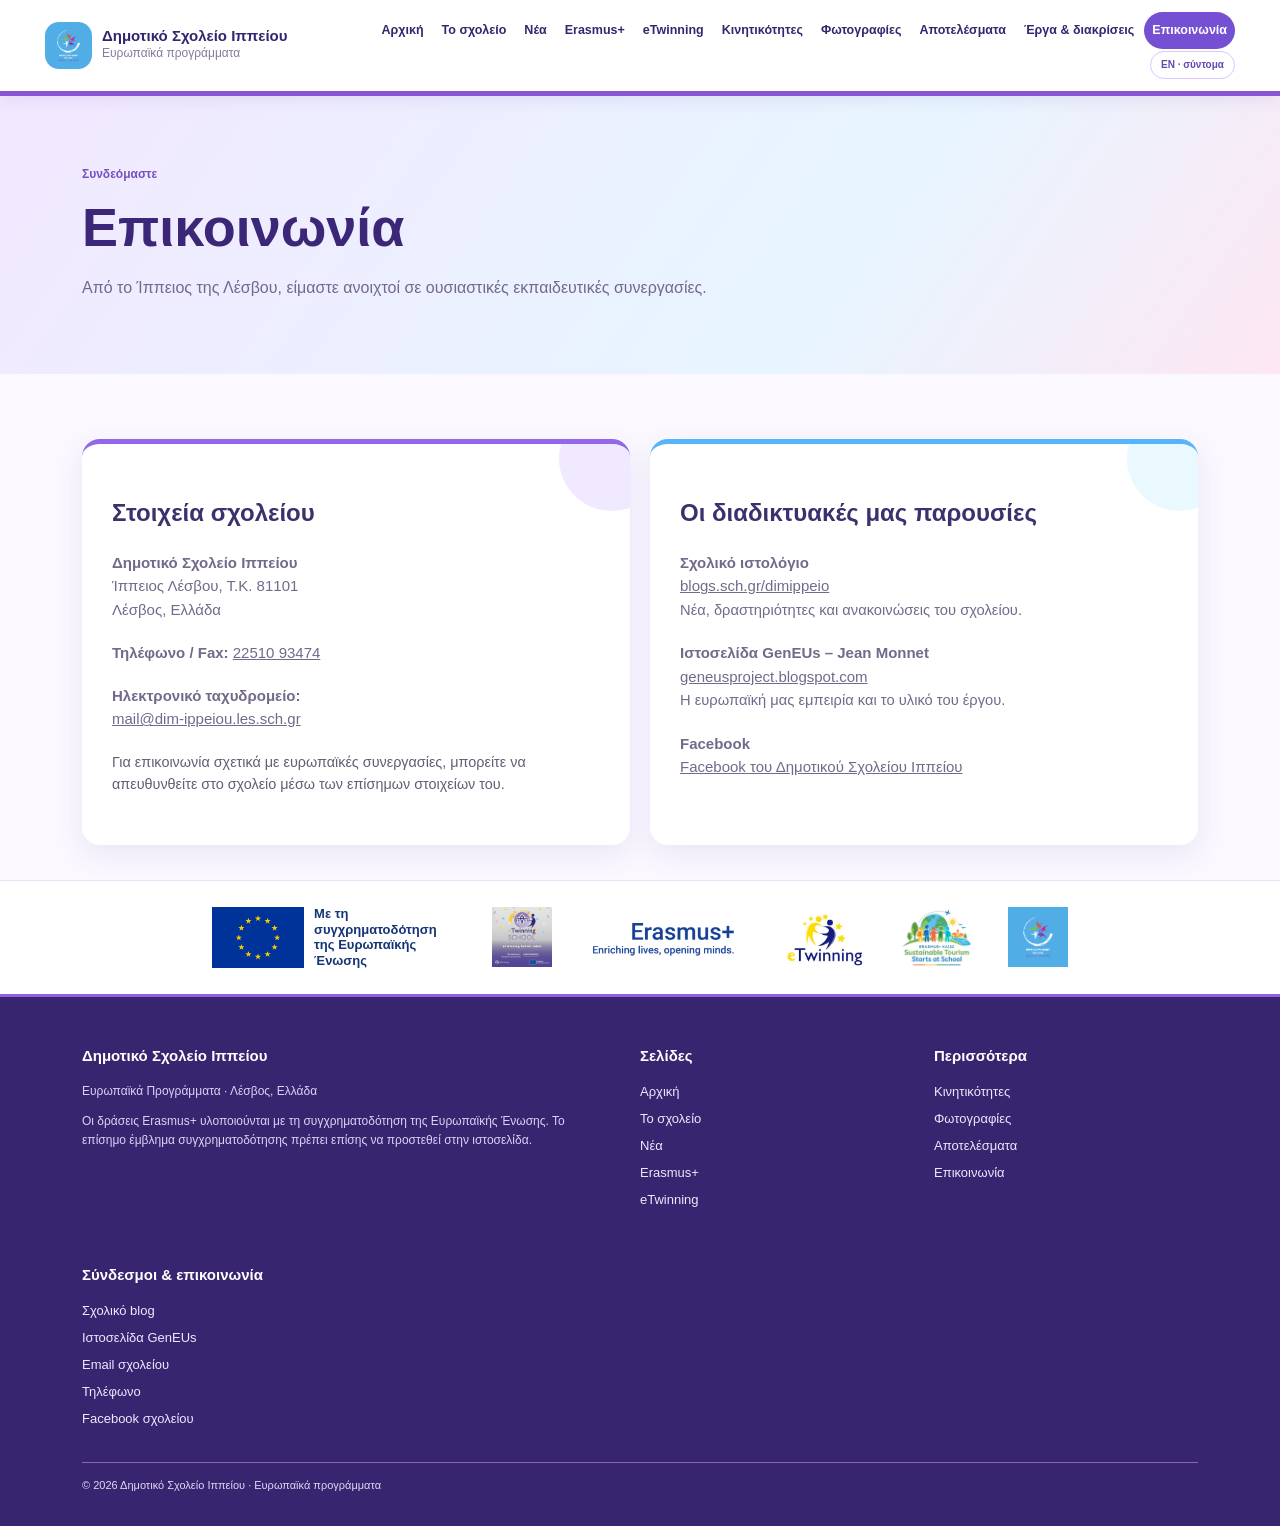
==== commit 08c12d87: "Add files via upload" ====
--- a/contact.html
+++ b/contact.html
@@ -1,8 +1,24 @@
 <!DOCTYPE html>
 
 <html lang="el"><head><meta charset="utf-8"/><meta content="width=device-width,initial-scale=1" name="viewport"/><meta content="Ευρωπαϊκά προγράμματα Erasmus+ και eTwinning – Δημοτικό Σχολείο Ιππείου, Λέσβος" name="description"/><title>Επικοινωνία | Δημοτικό Σχολείο Ιππείου</title><link href="style.css" rel="stylesheet"/></head><body>
-<header class="top"><nav class="nav-wrap"><a class="brand" href="index.html"><img alt="Λογότυπο σχολείου" src="school-logo.png"/><span><strong>Δημοτικό Σχολείο Ιππείου</strong><small>Ευρωπαϊκά προγράμματα</small></span></a><div class="nav-list"><a class="nav-link" href="index.html">Αρχική</a><a class="nav-link" href="school.html">Το σχολείο</a><a class="nav-link" href="news.html">Νέα</a><a class="nav-link" href="erasmus.html">Erasmus+</a><a class="nav-link" href="etwinning.html">eTwinning</a><a class="nav-link" href="mobilities.html">Κινητικότητες</a><a class="nav-link" href="gallery.html">Φωτογραφίες</a><a class="nav-link" href="results.html">Αποτελέσματα</a><a class="nav-link active" href="contact.html">Επικοινωνία</a><span class="badge outline" title="Αγγλική έκδοση υπό προετοιμασία">EN · σύντομα</span></div></nav></header>
-<main><section class="page-head"><div class="container"><p class="kicker">Συνδεόμαστε</p><h1>Επικοινωνία</h1><p>Από το Ίππειος της Λέσβου, είμαστε ανοιχτοί σε ουσιαστικές εκπαιδευτικές συνεργασίες.</p></div></section><section class="container section"><div class="two-cards"><div class="feature"><h2>Το σχολείο μας</h2><p>Δημοτικό Σχολείο Ιππείου<br/>Ίππειος, Λέσβος, Ελλάδα</p><p>Κατά τη σχολική χρονιά 2026–2027 συμμετέχουμε σε δύο δράσεις Erasmus+ (KA122 και κοινοπραξία KA121) και δύο έργα eTwinning.</p></div><div class="feature"><h2>Ευρωπαϊκές συνεργασίες</h2><p>Για να επικοινωνήσετε μαζί μας, χρησιμοποιήστε τα επίσημα στοιχεία επικοινωνίας που δημοσιεύει το σχολείο.</p><p><em>Δεν εμφανίζονται εδώ στοιχεία επικοινωνίας που δεν έχουν επιβεβαιωθεί.</em></p></div></div></section></main>
+<header class="top"><nav class="nav-wrap"><a class="brand" href="index.html"><img alt="Λογότυπο σχολείου" src="school-logo.png"/><span><strong>Δημοτικό Σχολείο Ιππείου</strong><small>Ευρωπαϊκά προγράμματα</small></span></a><div class="nav-list"><a class="nav-link" href="index.html">Αρχική</a><a class="nav-link" href="school.html">Το σχολείο</a><a class="nav-link" href="news.html">Νέα</a><a class="nav-link" href="erasmus.html">Erasmus+</a><a class="nav-link" href="etwinning.html">eTwinning</a><a class="nav-link" href="mobilities.html">Κινητικότητες</a><a class="nav-link" href="gallery.html">Φωτογραφίες</a><a class="nav-link" href="results.html">Αποτελέσματα</a><a class="nav-link" href="history.html">Έργα &amp; διακρίσεις</a><a class="nav-link active" href="contact.html">Επικοινωνία</a><span class="badge outline" title="Αγγλική έκδοση υπό προετοιμασία">EN · σύντομα</span></div></nav></header>
+<main><section class="page-head"><div class="container"><p class="kicker">Συνδεόμαστε</p><h1>Επικοινωνία</h1><p>Από το Ίππειος της Λέσβου, είμαστε ανοιχτοί σε ουσιαστικές εκπαιδευτικές συνεργασίες.</p></div></section><section class="container section">
+<div class="two-cards" style="align-items:stretch">
+<div class="feature">
+<h2>Στοιχεία σχολείου</h2>
+<p><strong>Δημοτικό Σχολείο Ιππείου</strong><br/>Ίππειος Λέσβου, Τ.Κ. 81101<br/>Λέσβος, Ελλάδα</p>
+<p><strong>Τηλέφωνο / Fax:</strong> <a href="tel:+302251093474">22510 93474</a></p>
+<p><strong>Ηλεκτρονικό ταχυδρομείο:</strong><br/><a href="mailto:mail@dim-ippeiou.les.sch.gr">mail@dim-ippeiou.les.sch.gr</a></p>
+<p style="font-size:.9rem;color:#625e73">Για επικοινωνία σχετικά με ευρωπαϊκές συνεργασίες, μπορείτε να απευθυνθείτε στο σχολείο μέσω των επίσημων στοιχείων του.</p>
+</div>
+<div class="feature">
+<h2>Οι διαδικτυακές μας παρουσίες</h2>
+<p><strong>Σχολικό ιστολόγιο</strong><br/><a href="https://blogs.sch.gr/dimippeio/" rel="noopener noreferrer" target="_blank">blogs.sch.gr/dimippeio</a><br/><span style="font-size:.92rem">Νέα, δραστηριότητες και ανακοινώσεις του σχολείου.</span></p>
+<p><strong>Ιστοσελίδα GenEUs – Jean Monnet</strong><br/><a href="https://geneusproject.blogspot.com/" rel="noopener noreferrer" target="_blank">geneusproject.blogspot.com</a><br/><span style="font-size:.92rem">Η ευρωπαϊκή μας εμπειρία και το υλικό του έργου.</span></p>
+<p><strong>Facebook</strong><br/><a href="https://www.facebook.com/profile.php?id=100064159476317" target="_blank" rel="noopener noreferrer">Facebook του Δημοτικού Σχολείου Ιππείου</a></p>
+</div>
+</div>
+</section></main>
 <div aria-label="Ευρωπαϊκή χρηματοδότηση και λογότυπα του σχολείου" class="footer-logos"><div class="eu-funding-mark"><svg aria-label="Σημαία της Ευρωπαϊκής Ένωσης" role="img" viewbox="0 0 120 80" xmlns="http://www.w3.org/2000/svg"><rect fill="#003399" height="80" width="120"></rect><polygon fill="#ffcc00" points="60.000,10.800 60.970,13.665 63.994,13.702 61.569,15.510 62.469,18.398 60.000,16.650 57.531,18.398 58.431,15.510 56.006,13.702 59.030,13.665"></polygon><polygon fill="#ffcc00" points="72.500,14.149 73.470,17.014 76.494,17.051 74.069,18.859 74.969,21.747 72.500,19.999 70.031,21.747 70.931,18.859 68.506,17.051 71.530,17.014"></polygon><polygon fill="#ffcc00" points="81.651,23.300 82.620,26.165 85.645,26.202 83.220,28.010 84.119,30.898 81.651,29.150 79.182,30.898 80.081,28.010 77.656,26.202 80.681,26.165"></polygon><polygon fill="#ffcc00" points="85.000,35.800 85.970,38.665 88.994,38.702 86.569,40.510 87.469,43.398 85.000,41.650 82.531,43.398 83.431,40.510 81.006,38.702 84.030,38.665"></polygon><polygon fill="#ffcc00" points="81.651,48.300 82.620,51.165 85.645,51.202 83.220,53.010 84.119,55.898 81.651,54.150 79.182,55.898 80.081,53.010 77.656,51.202 80.681,51.165"></polygon><polygon fill="#ffcc00" points="72.500,57.451 73.470,60.316 76.494,60.353 74.069,62.161 74.969,65.049 72.500,63.301 70.031,65.049 70.931,62.161 68.506,60.353 71.530,60.316"></polygon><polygon fill="#ffcc00" points="60.000,60.800 60.970,63.665 63.994,63.702 61.569,65.510 62.469,68.398 60.000,66.650 57.531,68.398 58.431,65.510 56.006,63.702 59.030,63.665"></polygon><polygon fill="#ffcc00" points="47.500,57.451 48.470,60.316 51.494,60.353 49.069,62.161 49.969,65.049 47.500,63.301 45.031,65.049 45.931,62.161 43.506,60.353 46.530,60.316"></polygon><polygon fill="#ffcc00" points="38.349,48.300 39.319,51.165 42.344,51.202 39.919,53.010 40.818,55.898 38.349,54.150 35.881,55.898 36.780,53.010 34.355,51.202 37.380,51.165"></polygon><polygon fill="#ffcc00" points="35.000,35.800 35.970,38.665 38.994,38.702 36.569,40.510 37.469,43.398 35.000,41.650 32.531,43.398 33.431,40.510 31.006,38.702 34.030,38.665"></polygon><polygon fill="#ffcc00" points="38.349,23.300 39.319,26.165 42.344,26.202 39.919,28.010 40.818,30.898 38.349,29.150 35.881,30.898 36.780,28.010 34.355,26.202 37.380,26.165"></polygon><polygon fill="#ffcc00" points="47.500,14.149 48.470,17.014 51.494,17.051 49.069,18.859 49.969,21.747 47.500,19.999 45.031,21.747 45.931,18.859 43.506,17.051 46.530,17.014"></polygon></svg><span>Με τη συγχρηματοδότηση της Ευρωπαϊκής Ένωσης</span></div><img alt="eTwinning School Label" loading="lazy" src="etwinning-school-label.gif"/><img alt="Erasmus+ — Enriching lives, opening minds" class="erasmus-wordmark" loading="lazy" src="[data-uri]"/><img alt="eTwinning" loading="lazy" src="etwinning-logo.jpg"/><img alt="Λογότυπο Sustainable Tourism Starts at School" loading="lazy" src="[data-uri]"/><img alt="Δημοτικό Σχολείο Ιππείου" loading="lazy" src="school-logo.png"/></div>
-<footer class="footer"><div class="container"><div class="footer-grid"><div><h3>Δημοτικό Σχολείο Ιππείου</h3><p>Ευρωπαϊκά Προγράμματα · Λέσβος, Ελλάδα</p><p>Οι δράσεις Erasmus+ υλοποιούνται με τη συγχρηματοδότηση της Ευρωπαϊκής Ένωσης. Το επίσημο έμβλημα συγχρηματοδότησης πρέπει επίσης να προστεθεί στην ιστοσελίδα.</p></div><div><h3>Σελίδες</h3><a href="index.html">Αρχική</a><a href="school.html">Το σχολείο</a><a href="news.html">Νέα</a><a href="erasmus.html">Erasmus+</a><a href="etwinning.html">eTwinning</a></div><div><h3>Περισσότερα</h3><a href="mobilities.html">Κινητικότητες</a><a href="gallery.html">Φωτογραφίες</a><a href="results.html">Αποτελέσματα</a><a href="contact.html">Επικοινωνία</a></div></div><div class="copyright">© 2026 Δημοτικό Σχολείο Ιππείου · Ευρωπαϊκά προγράμματα</div></div></footer>
+<footer class="footer"><div class="container"><div class="footer-grid"><div><h3>Δημοτικό Σχολείο Ιππείου</h3><p>Ευρωπαϊκά Προγράμματα · Λέσβος, Ελλάδα</p><p>Οι δράσεις Erasmus+ υλοποιούνται με τη συγχρηματοδότηση της Ευρωπαϊκής Ένωσης. Το επίσημο έμβλημα συγχρηματοδότησης πρέπει επίσης να προστεθεί στην ιστοσελίδα.</p></div><div><h3>Σελίδες</h3><a href="index.html">Αρχική</a><a href="school.html">Το σχολείο</a><a href="news.html">Νέα</a><a href="erasmus.html">Erasmus+</a><a href="etwinning.html">eTwinning</a></div><div><h3>Περισσότερα</h3><a href="mobilities.html">Κινητικότητες</a><a href="gallery.html">Φωτογραφίες</a><a href="results.html">Αποτελέσματα</a><a href="contact.html">Επικοινωνία</a></div><div class="external-presence"><h3>Σύνδεσμοι &amp; επικοινωνία</h3><a href="https://blogs.sch.gr/dimippeio/">Σχολικό blog</a><a href="https://geneusproject.blogspot.com/">Ιστοσελίδα GenEUs</a><a href="mailto:mail@dim-ippeiou.les.sch.gr">Email σχολείου</a><a href="tel:+302251093474">Τηλέφωνο</a><a href="https://www.facebook.com/profile.php?id=100064159476317" target="_blank" rel="noopener noreferrer">Facebook σχολείου</a></div></div><div class="copyright">© 2026 Δημοτικό Σχολείο Ιππείου · Ευρωπαϊκά προγράμματα</div></div></footer>
 </body></html>
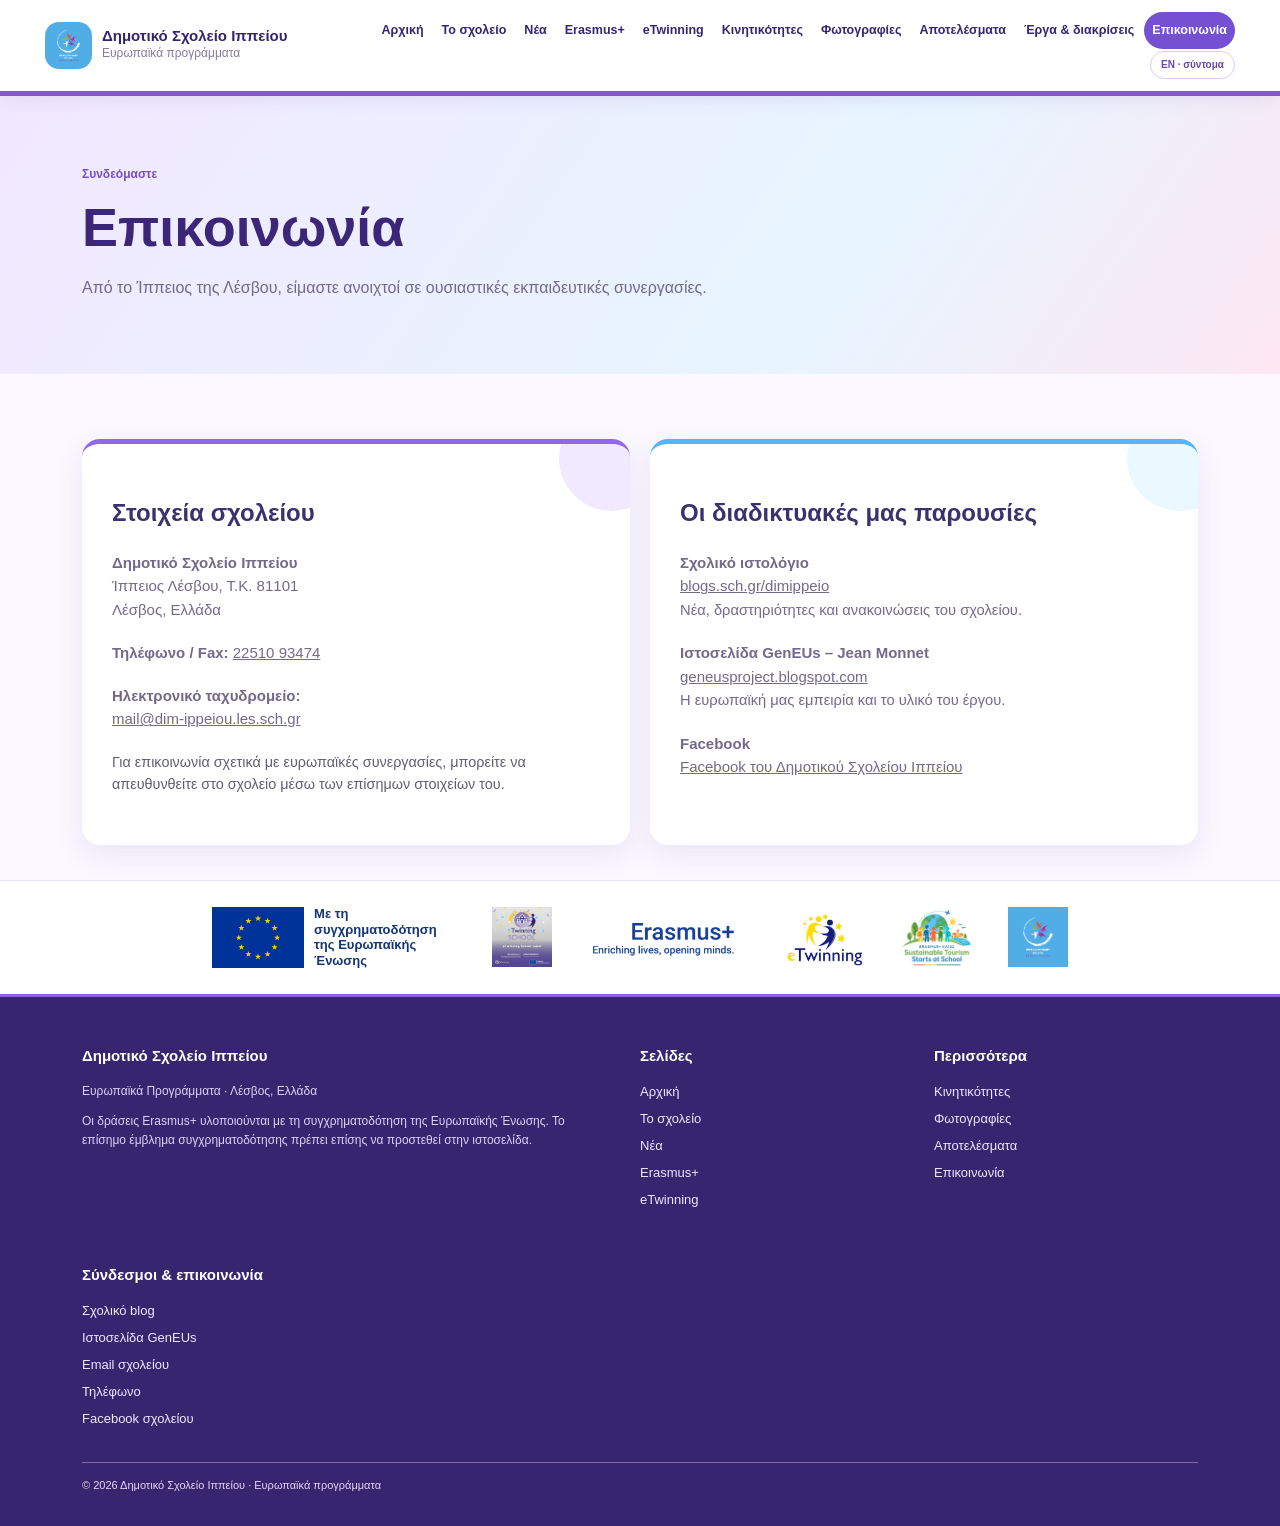
==== commit 6213fc9e: "Add files via upload" ====
--- a/contact.html
+++ b/contact.html
@@ -15,10 +15,10 @@
 <h2>Οι διαδικτυακές μας παρουσίες</h2>
 <p><strong>Σχολικό ιστολόγιο</strong><br/><a href="https://blogs.sch.gr/dimippeio/" rel="noopener noreferrer" target="_blank">blogs.sch.gr/dimippeio</a><br/><span style="font-size:.92rem">Νέα, δραστηριότητες και ανακοινώσεις του σχολείου.</span></p>
 <p><strong>Ιστοσελίδα GenEUs – Jean Monnet</strong><br/><a href="https://geneusproject.blogspot.com/" rel="noopener noreferrer" target="_blank">geneusproject.blogspot.com</a><br/><span style="font-size:.92rem">Η ευρωπαϊκή μας εμπειρία και το υλικό του έργου.</span></p>
-<p><strong>Facebook</strong><br/><a href="https://www.facebook.com/profile.php?id=100064159476317" target="_blank" rel="noopener noreferrer">Facebook του Δημοτικού Σχολείου Ιππείου</a></p>
+<p><strong>Facebook</strong><br/><a href="https://www.facebook.com/profile.php?id=100064159476317" rel="noopener noreferrer" target="_blank">Facebook του Δημοτικού Σχολείου Ιππείου</a></p>
 </div>
 </div>
 </section></main>
 <div aria-label="Ευρωπαϊκή χρηματοδότηση και λογότυπα του σχολείου" class="footer-logos"><div class="eu-funding-mark"><svg aria-label="Σημαία της Ευρωπαϊκής Ένωσης" role="img" viewbox="0 0 120 80" xmlns="http://www.w3.org/2000/svg"><rect fill="#003399" height="80" width="120"></rect><polygon fill="#ffcc00" points="60.000,10.800 60.970,13.665 63.994,13.702 61.569,15.510 62.469,18.398 60.000,16.650 57.531,18.398 58.431,15.510 56.006,13.702 59.030,13.665"></polygon><polygon fill="#ffcc00" points="72.500,14.149 73.470,17.014 76.494,17.051 74.069,18.859 74.969,21.747 72.500,19.999 70.031,21.747 70.931,18.859 68.506,17.051 71.530,17.014"></polygon><polygon fill="#ffcc00" points="81.651,23.300 82.620,26.165 85.645,26.202 83.220,28.010 84.119,30.898 81.651,29.150 79.182,30.898 80.081,28.010 77.656,26.202 80.681,26.165"></polygon><polygon fill="#ffcc00" points="85.000,35.800 85.970,38.665 88.994,38.702 86.569,40.510 87.469,43.398 85.000,41.650 82.531,43.398 83.431,40.510 81.006,38.702 84.030,38.665"></polygon><polygon fill="#ffcc00" points="81.651,48.300 82.620,51.165 85.645,51.202 83.220,53.010 84.119,55.898 81.651,54.150 79.182,55.898 80.081,53.010 77.656,51.202 80.681,51.165"></polygon><polygon fill="#ffcc00" points="72.500,57.451 73.470,60.316 76.494,60.353 74.069,62.161 74.969,65.049 72.500,63.301 70.031,65.049 70.931,62.161 68.506,60.353 71.530,60.316"></polygon><polygon fill="#ffcc00" points="60.000,60.800 60.970,63.665 63.994,63.702 61.569,65.510 62.469,68.398 60.000,66.650 57.531,68.398 58.431,65.510 56.006,63.702 59.030,63.665"></polygon><polygon fill="#ffcc00" points="47.500,57.451 48.470,60.316 51.494,60.353 49.069,62.161 49.969,65.049 47.500,63.301 45.031,65.049 45.931,62.161 43.506,60.353 46.530,60.316"></polygon><polygon fill="#ffcc00" points="38.349,48.300 39.319,51.165 42.344,51.202 39.919,53.010 40.818,55.898 38.349,54.150 35.881,55.898 36.780,53.010 34.355,51.202 37.380,51.165"></polygon><polygon fill="#ffcc00" points="35.000,35.800 35.970,38.665 38.994,38.702 36.569,40.510 37.469,43.398 35.000,41.650 32.531,43.398 33.431,40.510 31.006,38.702 34.030,38.665"></polygon><polygon fill="#ffcc00" points="38.349,23.300 39.319,26.165 42.344,26.202 39.919,28.010 40.818,30.898 38.349,29.150 35.881,30.898 36.780,28.010 34.355,26.202 37.380,26.165"></polygon><polygon fill="#ffcc00" points="47.500,14.149 48.470,17.014 51.494,17.051 49.069,18.859 49.969,21.747 47.500,19.999 45.031,21.747 45.931,18.859 43.506,17.051 46.530,17.014"></polygon></svg><span>Με τη συγχρηματοδότηση της Ευρωπαϊκής Ένωσης</span></div><img alt="eTwinning School Label" loading="lazy" src="etwinning-school-label.gif"/><img alt="Erasmus+ — Enriching lives, opening minds" class="erasmus-wordmark" loading="lazy" src="[data-uri]"/><img alt="eTwinning" loading="lazy" src="etwinning-logo.jpg"/><img alt="Λογότυπο Sustainable Tourism Starts at School" loading="lazy" src="[data-uri]"/><img alt="Δημοτικό Σχολείο Ιππείου" loading="lazy" src="school-logo.png"/></div>
-<footer class="footer"><div class="container"><div class="footer-grid"><div><h3>Δημοτικό Σχολείο Ιππείου</h3><p>Ευρωπαϊκά Προγράμματα · Λέσβος, Ελλάδα</p><p>Οι δράσεις Erasmus+ υλοποιούνται με τη συγχρηματοδότηση της Ευρωπαϊκής Ένωσης. Το επίσημο έμβλημα συγχρηματοδότησης πρέπει επίσης να προστεθεί στην ιστοσελίδα.</p></div><div><h3>Σελίδες</h3><a href="index.html">Αρχική</a><a href="school.html">Το σχολείο</a><a href="news.html">Νέα</a><a href="erasmus.html">Erasmus+</a><a href="etwinning.html">eTwinning</a></div><div><h3>Περισσότερα</h3><a href="mobilities.html">Κινητικότητες</a><a href="gallery.html">Φωτογραφίες</a><a href="results.html">Αποτελέσματα</a><a href="contact.html">Επικοινωνία</a></div><div class="external-presence"><h3>Σύνδεσμοι &amp; επικοινωνία</h3><a href="https://blogs.sch.gr/dimippeio/">Σχολικό blog</a><a href="https://geneusproject.blogspot.com/">Ιστοσελίδα GenEUs</a><a href="mailto:mail@dim-ippeiou.les.sch.gr">Email σχολείου</a><a href="tel:+302251093474">Τηλέφωνο</a><a href="https://www.facebook.com/profile.php?id=100064159476317" target="_blank" rel="noopener noreferrer">Facebook σχολείου</a></div></div><div class="copyright">© 2026 Δημοτικό Σχολείο Ιππείου · Ευρωπαϊκά προγράμματα</div></div></footer>
+<footer class="footer"><div class="container"><div class="footer-grid"><div><h3>Δημοτικό Σχολείο Ιππείου</h3><p>Ευρωπαϊκά Προγράμματα · Λέσβος, Ελλάδα</p><p>Οι δράσεις Erasmus+ υλοποιούνται με τη συγχρηματοδότηση της Ευρωπαϊκής Ένωσης. Το επίσημο έμβλημα συγχρηματοδότησης πρέπει επίσης να προστεθεί στην ιστοσελίδα.</p></div><div><h3>Σελίδες</h3><a href="index.html">Αρχική</a><a href="school.html">Το σχολείο</a><a href="news.html">Νέα</a><a href="erasmus.html">Erasmus+</a><a href="etwinning.html">eTwinning</a></div><div><h3>Περισσότερα</h3><a href="mobilities.html">Κινητικότητες</a><a href="gallery.html">Φωτογραφίες</a><a href="results.html">Αποτελέσματα</a><a href="contact.html">Επικοινωνία</a></div><div class="external-presence"><h3>Σύνδεσμοι &amp; επικοινωνία</h3><a href="https://blogs.sch.gr/dimippeio/">Σχολικό blog</a><a href="https://geneusproject.blogspot.com/">Ιστοσελίδα GenEUs</a><a href="mailto:mail@dim-ippeiou.les.sch.gr">Email σχολείου</a><a href="tel:+302251093474">Τηλέφωνο</a><a href="https://www.facebook.com/profile.php?id=100064159476317" rel="noopener noreferrer" target="_blank">Facebook σχολείου</a></div></div><div class="copyright">© 2026 Δημοτικό Σχολείο Ιππείου · Ευρωπαϊκά προγράμματα</div></div></footer>
 </body></html>
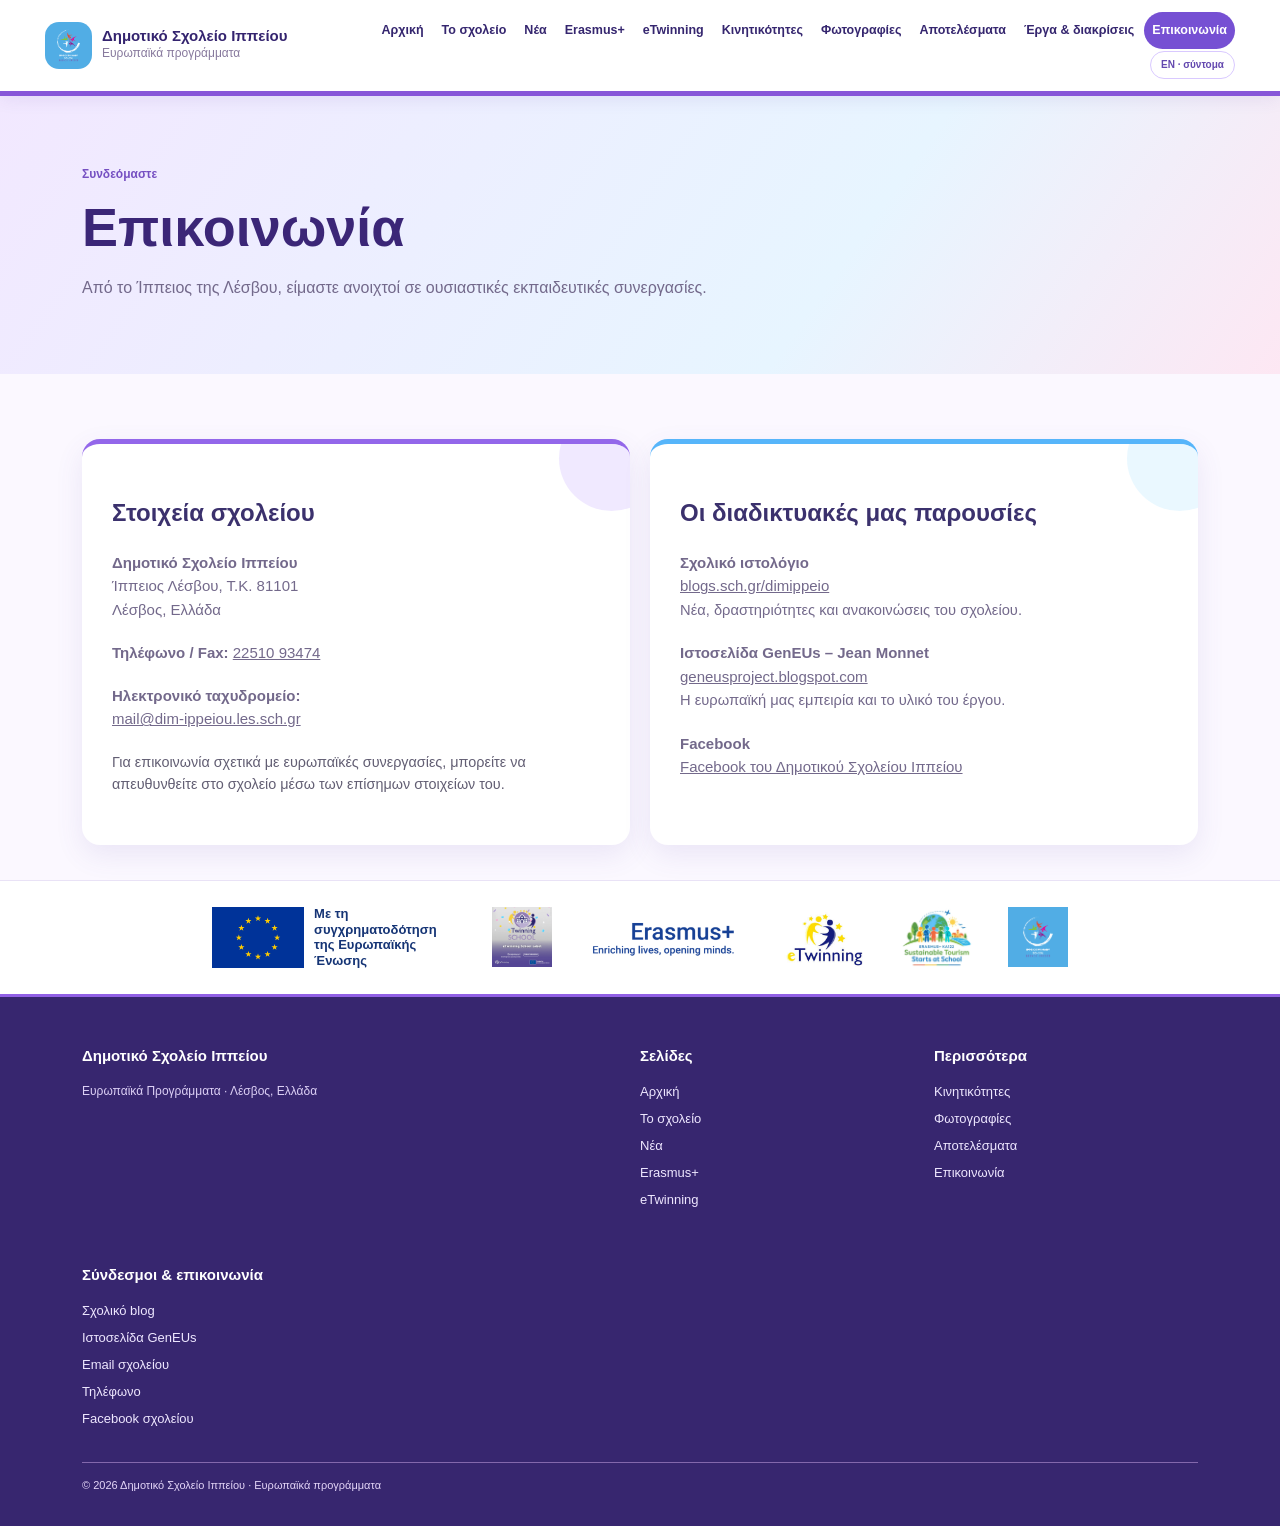
==== commit ac8b2ac1: "Add files via upload" ====
--- a/contact.html
+++ b/contact.html
@@ -20,5 +20,5 @@
 </div>
 </section></main>
 <div aria-label="Ευρωπαϊκή χρηματοδότηση και λογότυπα του σχολείου" class="footer-logos"><div class="eu-funding-mark"><svg aria-label="Σημαία της Ευρωπαϊκής Ένωσης" role="img" viewbox="0 0 120 80" xmlns="http://www.w3.org/2000/svg"><rect fill="#003399" height="80" width="120"></rect><polygon fill="#ffcc00" points="60.000,10.800 60.970,13.665 63.994,13.702 61.569,15.510 62.469,18.398 60.000,16.650 57.531,18.398 58.431,15.510 56.006,13.702 59.030,13.665"></polygon><polygon fill="#ffcc00" points="72.500,14.149 73.470,17.014 76.494,17.051 74.069,18.859 74.969,21.747 72.500,19.999 70.031,21.747 70.931,18.859 68.506,17.051 71.530,17.014"></polygon><polygon fill="#ffcc00" points="81.651,23.300 82.620,26.165 85.645,26.202 83.220,28.010 84.119,30.898 81.651,29.150 79.182,30.898 80.081,28.010 77.656,26.202 80.681,26.165"></polygon><polygon fill="#ffcc00" points="85.000,35.800 85.970,38.665 88.994,38.702 86.569,40.510 87.469,43.398 85.000,41.650 82.531,43.398 83.431,40.510 81.006,38.702 84.030,38.665"></polygon><polygon fill="#ffcc00" points="81.651,48.300 82.620,51.165 85.645,51.202 83.220,53.010 84.119,55.898 81.651,54.150 79.182,55.898 80.081,53.010 77.656,51.202 80.681,51.165"></polygon><polygon fill="#ffcc00" points="72.500,57.451 73.470,60.316 76.494,60.353 74.069,62.161 74.969,65.049 72.500,63.301 70.031,65.049 70.931,62.161 68.506,60.353 71.530,60.316"></polygon><polygon fill="#ffcc00" points="60.000,60.800 60.970,63.665 63.994,63.702 61.569,65.510 62.469,68.398 60.000,66.650 57.531,68.398 58.431,65.510 56.006,63.702 59.030,63.665"></polygon><polygon fill="#ffcc00" points="47.500,57.451 48.470,60.316 51.494,60.353 49.069,62.161 49.969,65.049 47.500,63.301 45.031,65.049 45.931,62.161 43.506,60.353 46.530,60.316"></polygon><polygon fill="#ffcc00" points="38.349,48.300 39.319,51.165 42.344,51.202 39.919,53.010 40.818,55.898 38.349,54.150 35.881,55.898 36.780,53.010 34.355,51.202 37.380,51.165"></polygon><polygon fill="#ffcc00" points="35.000,35.800 35.970,38.665 38.994,38.702 36.569,40.510 37.469,43.398 35.000,41.650 32.531,43.398 33.431,40.510 31.006,38.702 34.030,38.665"></polygon><polygon fill="#ffcc00" points="38.349,23.300 39.319,26.165 42.344,26.202 39.919,28.010 40.818,30.898 38.349,29.150 35.881,30.898 36.780,28.010 34.355,26.202 37.380,26.165"></polygon><polygon fill="#ffcc00" points="47.500,14.149 48.470,17.014 51.494,17.051 49.069,18.859 49.969,21.747 47.500,19.999 45.031,21.747 45.931,18.859 43.506,17.051 46.530,17.014"></polygon></svg><span>Με τη συγχρηματοδότηση της Ευρωπαϊκής Ένωσης</span></div><img alt="eTwinning School Label" loading="lazy" src="etwinning-school-label.gif"/><img alt="Erasmus+ — Enriching lives, opening minds" class="erasmus-wordmark" loading="lazy" src="[data-uri]"/><img alt="eTwinning" loading="lazy" src="etwinning-logo.jpg"/><img alt="Λογότυπο Sustainable Tourism Starts at School" loading="lazy" src="[data-uri]"/><img alt="Δημοτικό Σχολείο Ιππείου" loading="lazy" src="school-logo.png"/></div>
-<footer class="footer"><div class="container"><div class="footer-grid"><div><h3>Δημοτικό Σχολείο Ιππείου</h3><p>Ευρωπαϊκά Προγράμματα · Λέσβος, Ελλάδα</p><p>Οι δράσεις Erasmus+ υλοποιούνται με τη συγχρηματοδότηση της Ευρωπαϊκής Ένωσης. Το επίσημο έμβλημα συγχρηματοδότησης πρέπει επίσης να προστεθεί στην ιστοσελίδα.</p></div><div><h3>Σελίδες</h3><a href="index.html">Αρχική</a><a href="school.html">Το σχολείο</a><a href="news.html">Νέα</a><a href="erasmus.html">Erasmus+</a><a href="etwinning.html">eTwinning</a></div><div><h3>Περισσότερα</h3><a href="mobilities.html">Κινητικότητες</a><a href="gallery.html">Φωτογραφίες</a><a href="results.html">Αποτελέσματα</a><a href="contact.html">Επικοινωνία</a></div><div class="external-presence"><h3>Σύνδεσμοι &amp; επικοινωνία</h3><a href="https://blogs.sch.gr/dimippeio/">Σχολικό blog</a><a href="https://geneusproject.blogspot.com/">Ιστοσελίδα GenEUs</a><a href="mailto:mail@dim-ippeiou.les.sch.gr">Email σχολείου</a><a href="tel:+302251093474">Τηλέφωνο</a><a href="https://www.facebook.com/profile.php?id=100064159476317" rel="noopener noreferrer" target="_blank">Facebook σχολείου</a></div></div><div class="copyright">© 2026 Δημοτικό Σχολείο Ιππείου · Ευρωπαϊκά προγράμματα</div></div></footer>
+<footer class="footer"><div class="container"><div class="footer-grid"><div><h3>Δημοτικό Σχολείο Ιππείου</h3><p>Ευρωπαϊκά Προγράμματα · Λέσβος, Ελλάδα</p><p> </p></div><div><h3>Σελίδες</h3><a href="index.html">Αρχική</a><a href="school.html">Το σχολείο</a><a href="news.html">Νέα</a><a href="erasmus.html">Erasmus+</a><a href="etwinning.html">eTwinning</a></div><div><h3>Περισσότερα</h3><a href="mobilities.html">Κινητικότητες</a><a href="gallery.html">Φωτογραφίες</a><a href="results.html">Αποτελέσματα</a><a href="contact.html">Επικοινωνία</a></div><div class="external-presence"><h3>Σύνδεσμοι &amp; επικοινωνία</h3><a href="https://blogs.sch.gr/dimippeio/">Σχολικό blog</a><a href="https://geneusproject.blogspot.com/">Ιστοσελίδα GenEUs</a><a href="mailto:mail@dim-ippeiou.les.sch.gr">Email σχολείου</a><a href="tel:+302251093474">Τηλέφωνο</a><a href="https://www.facebook.com/profile.php?id=100064159476317" rel="noopener noreferrer" target="_blank">Facebook σχολείου</a></div></div><div class="copyright">© 2026 Δημοτικό Σχολείο Ιππείου · Ευρωπαϊκά προγράμματα</div></div></footer>
 </body></html>
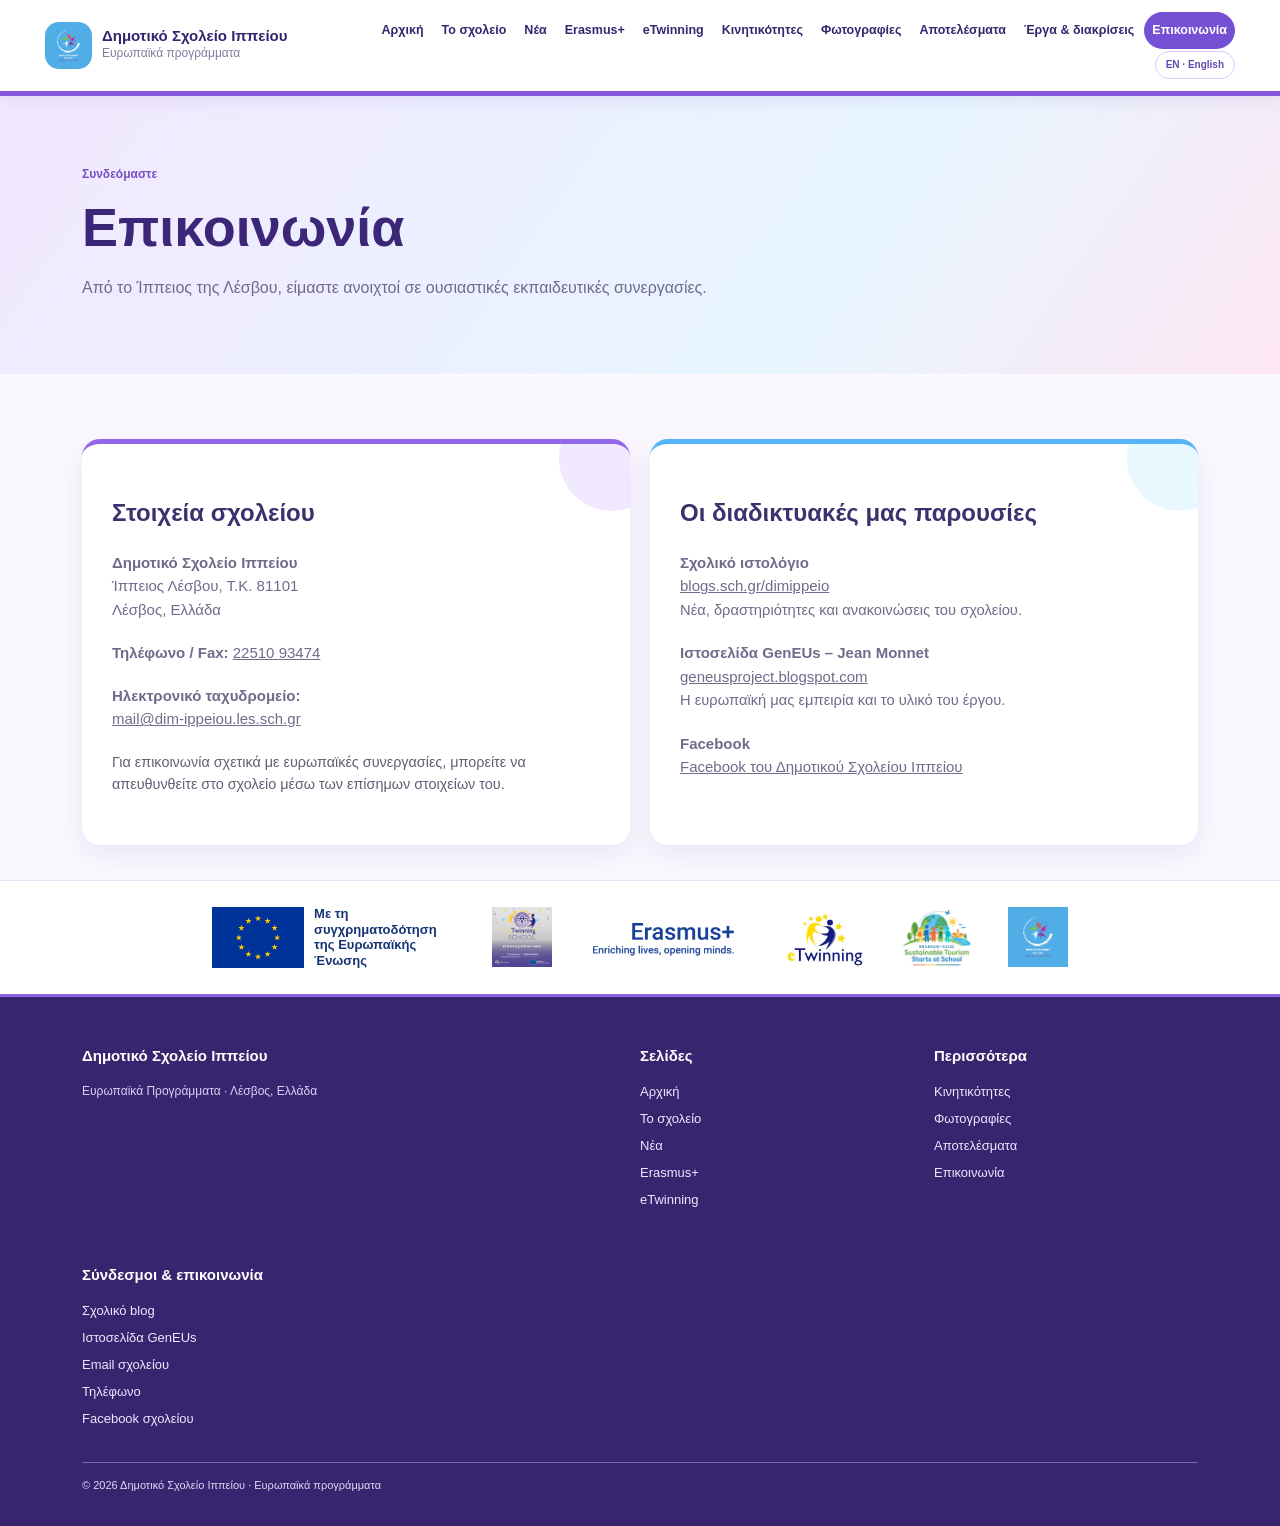
==== commit 29e4e494: "Add files via upload" ====
--- a/contact.html
+++ b/contact.html
@@ -1,7 +1,7 @@
 <!DOCTYPE html>
 
 <html lang="el"><head><meta charset="utf-8"/><meta content="width=device-width,initial-scale=1" name="viewport"/><meta content="Ευρωπαϊκά προγράμματα Erasmus+ και eTwinning – Δημοτικό Σχολείο Ιππείου, Λέσβος" name="description"/><title>Επικοινωνία | Δημοτικό Σχολείο Ιππείου</title><link href="style.css" rel="stylesheet"/></head><body>
-<header class="top"><nav class="nav-wrap"><a class="brand" href="index.html"><img alt="Λογότυπο σχολείου" src="school-logo.png"/><span><strong>Δημοτικό Σχολείο Ιππείου</strong><small>Ευρωπαϊκά προγράμματα</small></span></a><div class="nav-list"><a class="nav-link" href="index.html">Αρχική</a><a class="nav-link" href="school.html">Το σχολείο</a><a class="nav-link" href="news.html">Νέα</a><a class="nav-link" href="erasmus.html">Erasmus+</a><a class="nav-link" href="etwinning.html">eTwinning</a><a class="nav-link" href="mobilities.html">Κινητικότητες</a><a class="nav-link" href="gallery.html">Φωτογραφίες</a><a class="nav-link" href="results.html">Αποτελέσματα</a><a class="nav-link" href="history.html">Έργα &amp; διακρίσεις</a><a class="nav-link active" href="contact.html">Επικοινωνία</a><span class="badge outline" title="Αγγλική έκδοση υπό προετοιμασία">EN · σύντομα</span></div></nav></header>
+<header class="top"><nav class="nav-wrap"><a class="brand" href="index.html"><img alt="Λογότυπο σχολείου" src="school-logo.png"/><span><strong>Δημοτικό Σχολείο Ιππείου</strong><small>Ευρωπαϊκά προγράμματα</small></span></a><div class="nav-list"><a class="nav-link" href="index.html">Αρχική</a><a class="nav-link" href="school.html">Το σχολείο</a><a class="nav-link" href="news.html">Νέα</a><a class="nav-link" href="erasmus.html">Erasmus+</a><a class="nav-link" href="etwinning.html">eTwinning</a><a class="nav-link" href="mobilities.html">Κινητικότητες</a><a class="nav-link" href="gallery.html">Φωτογραφίες</a><a class="nav-link" href="results.html">Αποτελέσματα</a><a class="nav-link" href="history.html">Έργα &amp; διακρίσεις</a><a class="nav-link active" href="contact.html">Επικοινωνία</a><a aria-label="Translate this page into English" class="badge outline" href="https://translate.google.com/translate?sl=el&amp;tl=en&amp;hl=en&amp;u=https%3A%2F%2Fdimippeiou.github.io%2Fcontact.html" rel="noopener noreferrer" style="text-decoration:none;cursor:pointer;display:inline-flex;align-items:center;white-space:nowrap;" target="_blank" title="English translation via Google Translate">EN · English</a></div></nav></header>
 <main><section class="page-head"><div class="container"><p class="kicker">Συνδεόμαστε</p><h1>Επικοινωνία</h1><p>Από το Ίππειος της Λέσβου, είμαστε ανοιχτοί σε ουσιαστικές εκπαιδευτικές συνεργασίες.</p></div></section><section class="container section">
 <div class="two-cards" style="align-items:stretch">
 <div class="feature">
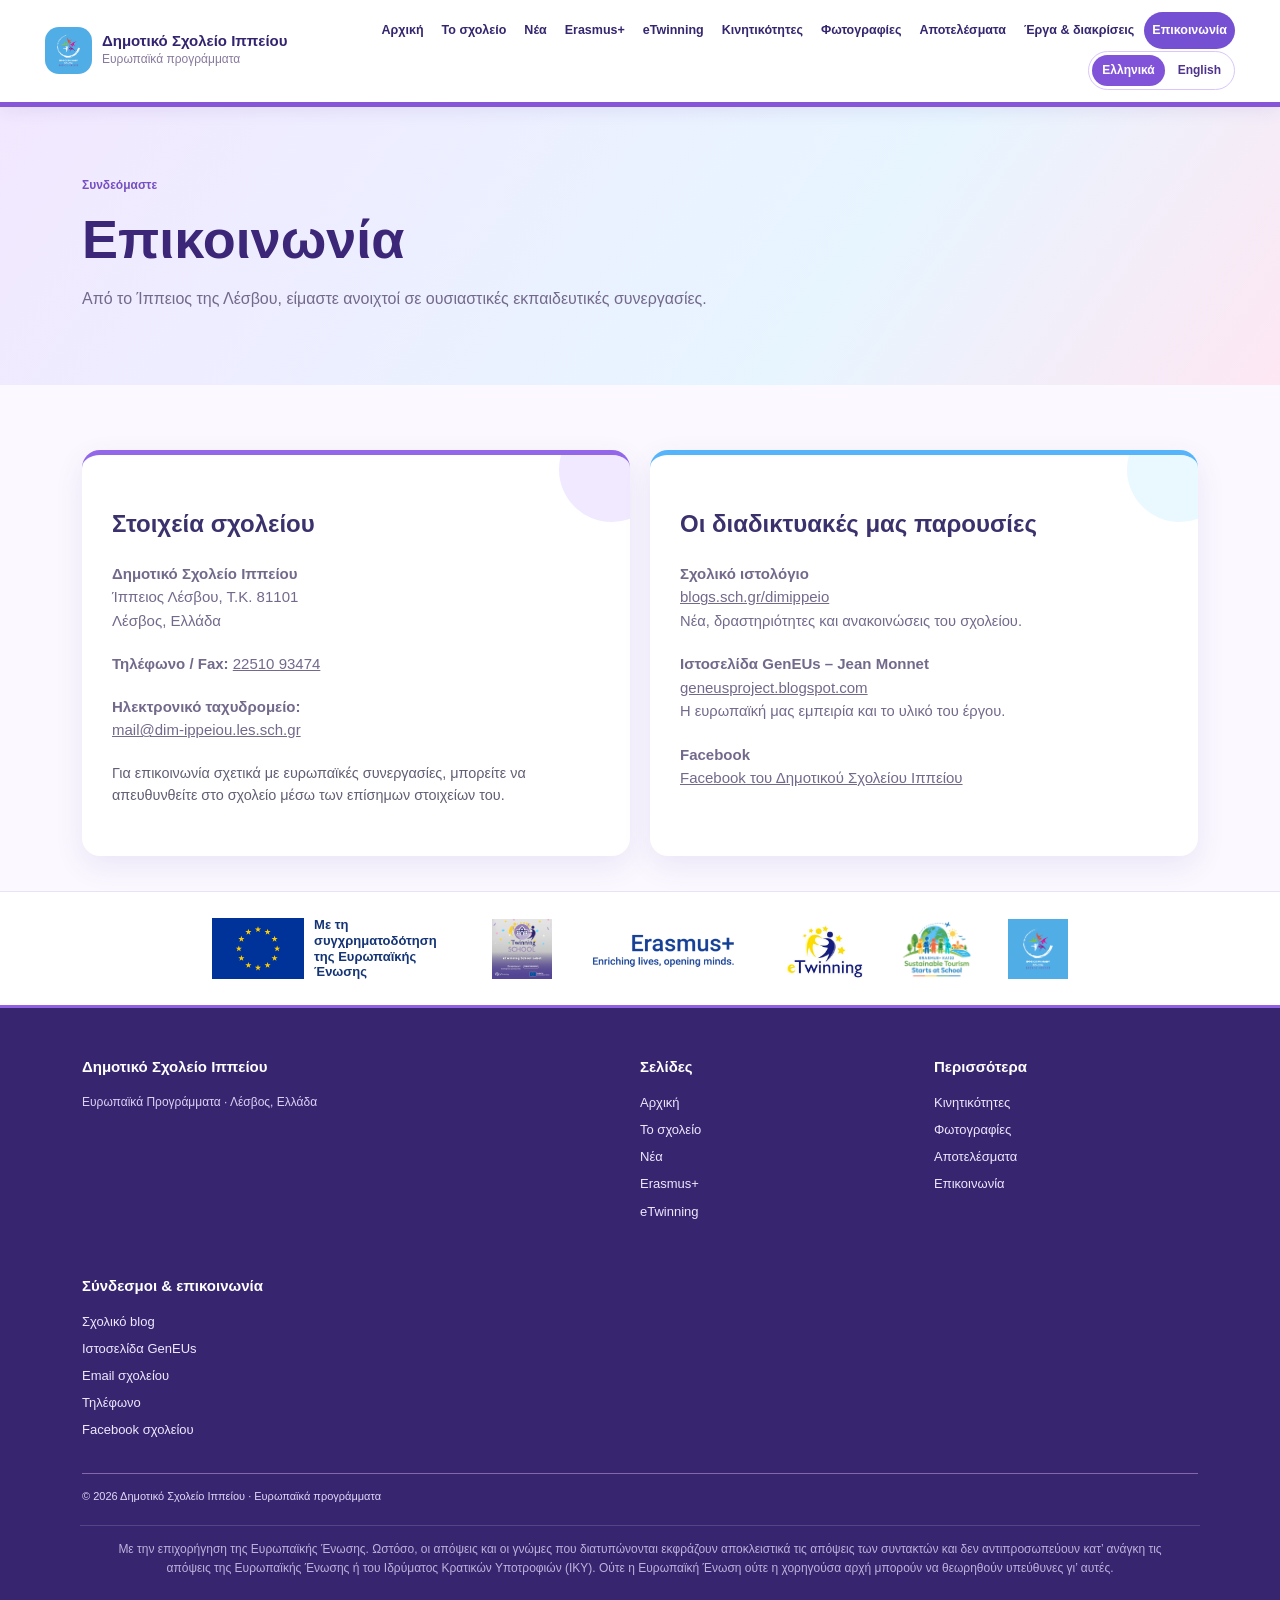
==== commit bb8e29f4: "Add files via upload" ====
--- a/contact.html
+++ b/contact.html
@@ -1,24 +1,24 @@
 <!DOCTYPE html>
 
-<html lang="el"><head><meta charset="utf-8"/><meta content="width=device-width,initial-scale=1" name="viewport"/><meta content="Ευρωπαϊκά προγράμματα Erasmus+ και eTwinning – Δημοτικό Σχολείο Ιππείου, Λέσβος" name="description"/><title>Επικοινωνία | Δημοτικό Σχολείο Ιππείου</title><link href="style.css" rel="stylesheet"/></head><body>
-<header class="top"><nav class="nav-wrap"><a class="brand" href="index.html"><img alt="Λογότυπο σχολείου" src="school-logo.png"/><span><strong>Δημοτικό Σχολείο Ιππείου</strong><small>Ευρωπαϊκά προγράμματα</small></span></a><div class="nav-list"><a class="nav-link" href="index.html">Αρχική</a><a class="nav-link" href="school.html">Το σχολείο</a><a class="nav-link" href="news.html">Νέα</a><a class="nav-link" href="erasmus.html">Erasmus+</a><a class="nav-link" href="etwinning.html">eTwinning</a><a class="nav-link" href="mobilities.html">Κινητικότητες</a><a class="nav-link" href="gallery.html">Φωτογραφίες</a><a class="nav-link" href="results.html">Αποτελέσματα</a><a class="nav-link" href="history.html">Έργα &amp; διακρίσεις</a><a class="nav-link active" href="contact.html">Επικοινωνία</a><a aria-label="Translate this page into English" class="badge outline" href="https://translate.google.com/translate?sl=el&amp;tl=en&amp;hl=en&amp;u=https%3A%2F%2Fdimippeiou.github.io%2Fcontact.html" rel="noopener noreferrer" style="text-decoration:none;cursor:pointer;display:inline-flex;align-items:center;white-space:nowrap;" target="_blank" title="English translation via Google Translate">EN · English</a></div></nav></header>
-<main><section class="page-head"><div class="container"><p class="kicker">Συνδεόμαστε</p><h1>Επικοινωνία</h1><p>Από το Ίππειος της Λέσβου, είμαστε ανοιχτοί σε ουσιαστικές εκπαιδευτικές συνεργασίες.</p></div></section><section class="container section">
+<html lang="el"><head><meta charset="utf-8"/><meta content="width=device-width,initial-scale=1" name="viewport"/><meta content="Ευρωπαϊκά προγράμματα Erasmus+ και eTwinning – Δημοτικό Σχολείο Ιππείου, Λέσβος" data-i18n-content="contact.meta.description" name="description"/><title data-i18n-attr-text="contact.meta.title">Επικοινωνία | Δημοτικό Σχολείο Ιππείου</title><link href="style.css" rel="stylesheet"/><link href="i18n.css" rel="stylesheet"/></head><body>
+<header class="top"><nav class="nav-wrap"><a class="brand" href="index.html"><img alt="Λογότυπο σχολείου" src="school-logo.png"/><span><strong><span data-i18n="contact.text.001">Δημοτικό Σχολείο Ιππείου</span></strong><small><span data-i18n="contact.text.002">Ευρωπαϊκά προγράμματα</span></small></span></a><div class="nav-list"><a class="nav-link" href="index.html"><span data-i18n="contact.text.003">Αρχική</span></a><a class="nav-link" href="school.html"><span data-i18n="contact.text.004">Το σχολείο</span></a><a class="nav-link" href="news.html"><span data-i18n="contact.text.005">Νέα</span></a><a class="nav-link" href="erasmus.html">Erasmus+</a><a class="nav-link" href="etwinning.html">eTwinning</a><a class="nav-link" href="mobilities.html"><span data-i18n="contact.text.006">Κινητικότητες</span></a><a class="nav-link" href="gallery.html"><span data-i18n="contact.text.007">Φωτογραφίες</span></a><a class="nav-link" href="results.html"><span data-i18n="contact.text.008">Αποτελέσματα</span></a><a class="nav-link" href="history.html"><span data-i18n="contact.text.009">Έργα &amp; διακρίσεις</span></a><a class="nav-link active" href="contact.html"><span data-i18n="contact.text.010">Επικοινωνία</span></a><span aria-label="Language" class="lang-switch" role="group"><button aria-pressed="true" class="lang-toggle" data-lang="el" type="button">Ελληνικά</button><button aria-pressed="false" class="lang-toggle" data-lang="en" type="button">English</button></span></div></nav></header>
+<main><section class="page-head"><div class="container"><p class="kicker"><span data-i18n="contact.text.012">Συνδεόμαστε</span></p><h1><span data-i18n="contact.text.013">Επικοινωνία</span></h1><p><span data-i18n="contact.text.014">Από το Ίππειος της Λέσβου, είμαστε ανοιχτοί σε ουσιαστικές εκπαιδευτικές συνεργασίες.</span></p></div></section><section class="container section">
 <div class="two-cards" style="align-items:stretch">
 <div class="feature">
-<h2>Στοιχεία σχολείου</h2>
-<p><strong>Δημοτικό Σχολείο Ιππείου</strong><br/>Ίππειος Λέσβου, Τ.Κ. 81101<br/>Λέσβος, Ελλάδα</p>
-<p><strong>Τηλέφωνο / Fax:</strong> <a href="tel:+302251093474">22510 93474</a></p>
-<p><strong>Ηλεκτρονικό ταχυδρομείο:</strong><br/><a href="mailto:mail@dim-ippeiou.les.sch.gr">mail@dim-ippeiou.les.sch.gr</a></p>
-<p style="font-size:.9rem;color:#625e73">Για επικοινωνία σχετικά με ευρωπαϊκές συνεργασίες, μπορείτε να απευθυνθείτε στο σχολείο μέσω των επίσημων στοιχείων του.</p>
+<h2><span data-i18n="contact.text.015">Στοιχεία σχολείου</span></h2>
+<p><strong><span data-i18n="contact.text.016">Δημοτικό Σχολείο Ιππείου</span></strong><br/><span data-i18n="contact.text.017">Ίππειος Λέσβου, Τ.Κ. 81101</span><br/><span data-i18n="contact.text.018">Λέσβος, Ελλάδα</span></p>
+<p><strong><span data-i18n="contact.text.019">Τηλέφωνο / Fax:</span></strong> <a href="tel:+302251093474">22510 93474</a></p>
+<p><strong><span data-i18n="contact.text.020">Ηλεκτρονικό ταχυδρομείο:</span></strong><br/><a href="mailto:mail@dim-ippeiou.les.sch.gr">mail@dim-ippeiou.les.sch.gr</a></p>
+<p style="font-size:.9rem;color:#625e73"><span data-i18n="contact.text.021">Για επικοινωνία σχετικά με ευρωπαϊκές συνεργασίες, μπορείτε να απευθυνθείτε στο σχολείο μέσω των επίσημων στοιχείων του.</span></p>
 </div>
 <div class="feature">
-<h2>Οι διαδικτυακές μας παρουσίες</h2>
-<p><strong>Σχολικό ιστολόγιο</strong><br/><a href="https://blogs.sch.gr/dimippeio/" rel="noopener noreferrer" target="_blank">blogs.sch.gr/dimippeio</a><br/><span style="font-size:.92rem">Νέα, δραστηριότητες και ανακοινώσεις του σχολείου.</span></p>
-<p><strong>Ιστοσελίδα GenEUs – Jean Monnet</strong><br/><a href="https://geneusproject.blogspot.com/" rel="noopener noreferrer" target="_blank">geneusproject.blogspot.com</a><br/><span style="font-size:.92rem">Η ευρωπαϊκή μας εμπειρία και το υλικό του έργου.</span></p>
-<p><strong>Facebook</strong><br/><a href="https://www.facebook.com/profile.php?id=100064159476317" rel="noopener noreferrer" target="_blank">Facebook του Δημοτικού Σχολείου Ιππείου</a></p>
+<h2><span data-i18n="contact.text.022">Οι διαδικτυακές μας παρουσίες</span></h2>
+<p><strong><span data-i18n="contact.text.023">Σχολικό ιστολόγιο</span></strong><br/><a href="https://blogs.sch.gr/dimippeio/" rel="noopener noreferrer" target="_blank">blogs.sch.gr/dimippeio</a><br/><span style="font-size:.92rem"><span data-i18n="contact.text.024">Νέα, δραστηριότητες και ανακοινώσεις του σχολείου.</span></span></p>
+<p><strong><span data-i18n="contact.text.025">Ιστοσελίδα GenEUs – Jean Monnet</span></strong><br/><a href="https://geneusproject.blogspot.com/" rel="noopener noreferrer" target="_blank">geneusproject.blogspot.com</a><br/><span style="font-size:.92rem"><span data-i18n="contact.text.026">Η ευρωπαϊκή μας εμπειρία και το υλικό του έργου.</span></span></p>
+<p><strong>Facebook</strong><br/><a href="https://www.facebook.com/profile.php?id=100064159476317" rel="noopener noreferrer" target="_blank"><span data-i18n="contact.text.027">Facebook του Δημοτικού Σχολείου Ιππείου</span></a></p>
 </div>
 </div>
 </section></main>
 <div aria-label="Ευρωπαϊκή χρηματοδότηση και λογότυπα του σχολείου" class="footer-logos"><div class="eu-funding-mark"><svg aria-label="Σημαία της Ευρωπαϊκής Ένωσης" role="img" viewbox="0 0 120 80" xmlns="http://www.w3.org/2000/svg"><rect fill="#003399" height="80" width="120"></rect><polygon fill="#ffcc00" points="60.000,10.800 60.970,13.665 63.994,13.702 61.569,15.510 62.469,18.398 60.000,16.650 57.531,18.398 58.431,15.510 56.006,13.702 59.030,13.665"></polygon><polygon fill="#ffcc00" points="72.500,14.149 73.470,17.014 76.494,17.051 74.069,18.859 74.969,21.747 72.500,19.999 70.031,21.747 70.931,18.859 68.506,17.051 71.530,17.014"></polygon><polygon fill="#ffcc00" points="81.651,23.300 82.620,26.165 85.645,26.202 83.220,28.010 84.119,30.898 81.651,29.150 79.182,30.898 80.081,28.010 77.656,26.202 80.681,26.165"></polygon><polygon fill="#ffcc00" points="85.000,35.800 85.970,38.665 88.994,38.702 86.569,40.510 87.469,43.398 85.000,41.650 82.531,43.398 83.431,40.510 81.006,38.702 84.030,38.665"></polygon><polygon fill="#ffcc00" points="81.651,48.300 82.620,51.165 85.645,51.202 83.220,53.010 84.119,55.898 81.651,54.150 79.182,55.898 80.081,53.010 77.656,51.202 80.681,51.165"></polygon><polygon fill="#ffcc00" points="72.500,57.451 73.470,60.316 76.494,60.353 74.069,62.161 74.969,65.049 72.500,63.301 70.031,65.049 70.931,62.161 68.506,60.353 71.530,60.316"></polygon><polygon fill="#ffcc00" points="60.000,60.800 60.970,63.665 63.994,63.702 61.569,65.510 62.469,68.398 60.000,66.650 57.531,68.398 58.431,65.510 56.006,63.702 59.030,63.665"></polygon><polygon fill="#ffcc00" points="47.500,57.451 48.470,60.316 51.494,60.353 49.069,62.161 49.969,65.049 47.500,63.301 45.031,65.049 45.931,62.161 43.506,60.353 46.530,60.316"></polygon><polygon fill="#ffcc00" points="38.349,48.300 39.319,51.165 42.344,51.202 39.919,53.010 40.818,55.898 38.349,54.150 35.881,55.898 36.780,53.010 34.355,51.202 37.380,51.165"></polygon><polygon fill="#ffcc00" points="35.000,35.800 35.970,38.665 38.994,38.702 36.569,40.510 37.469,43.398 35.000,41.650 32.531,43.398 33.431,40.510 31.006,38.702 34.030,38.665"></polygon><polygon fill="#ffcc00" points="38.349,23.300 39.319,26.165 42.344,26.202 39.919,28.010 40.818,30.898 38.349,29.150 35.881,30.898 36.780,28.010 34.355,26.202 37.380,26.165"></polygon><polygon fill="#ffcc00" points="47.500,14.149 48.470,17.014 51.494,17.051 49.069,18.859 49.969,21.747 47.500,19.999 45.031,21.747 45.931,18.859 43.506,17.051 46.530,17.014"></polygon></svg><span>Με τη συγχρηματοδότηση της Ευρωπαϊκής Ένωσης</span></div><img alt="eTwinning School Label" loading="lazy" src="etwinning-school-label.gif"/><img alt="Erasmus+ — Enriching lives, opening minds" class="erasmus-wordmark" loading="lazy" src="[data-uri]"/><img alt="eTwinning" loading="lazy" src="etwinning-logo.jpg"/><img alt="Λογότυπο Sustainable Tourism Starts at School" loading="lazy" src="[data-uri]"/><img alt="Δημοτικό Σχολείο Ιππείου" loading="lazy" src="school-logo.png"/></div>
-<footer class="footer"><div class="container"><div class="footer-grid"><div><h3>Δημοτικό Σχολείο Ιππείου</h3><p>Ευρωπαϊκά Προγράμματα · Λέσβος, Ελλάδα</p><p> </p></div><div><h3>Σελίδες</h3><a href="index.html">Αρχική</a><a href="school.html">Το σχολείο</a><a href="news.html">Νέα</a><a href="erasmus.html">Erasmus+</a><a href="etwinning.html">eTwinning</a></div><div><h3>Περισσότερα</h3><a href="mobilities.html">Κινητικότητες</a><a href="gallery.html">Φωτογραφίες</a><a href="results.html">Αποτελέσματα</a><a href="contact.html">Επικοινωνία</a></div><div class="external-presence"><h3>Σύνδεσμοι &amp; επικοινωνία</h3><a href="https://blogs.sch.gr/dimippeio/">Σχολικό blog</a><a href="https://geneusproject.blogspot.com/">Ιστοσελίδα GenEUs</a><a href="mailto:mail@dim-ippeiou.les.sch.gr">Email σχολείου</a><a href="tel:+302251093474">Τηλέφωνο</a><a href="https://www.facebook.com/profile.php?id=100064159476317" rel="noopener noreferrer" target="_blank">Facebook σχολείου</a></div></div><div class="copyright">© 2026 Δημοτικό Σχολείο Ιππείου · Ευρωπαϊκά προγράμματα</div></div></footer>
-</body></html>+<footer class="footer"><div class="container"><div class="footer-grid"><div><h3><span data-i18n="contact.text.028">Δημοτικό Σχολείο Ιππείου</span></h3><p><span data-i18n="contact.text.029">Ευρωπαϊκά Προγράμματα · Λέσβος, Ελλάδα</span></p><p> </p></div><div><h3><span data-i18n="contact.text.030">Σελίδες</span></h3><a href="index.html"><span data-i18n="contact.text.031">Αρχική</span></a><a href="school.html"><span data-i18n="contact.text.032">Το σχολείο</span></a><a href="news.html"><span data-i18n="contact.text.033">Νέα</span></a><a href="erasmus.html">Erasmus+</a><a href="etwinning.html">eTwinning</a></div><div><h3><span data-i18n="contact.text.034">Περισσότερα</span></h3><a href="mobilities.html"><span data-i18n="contact.text.035">Κινητικότητες</span></a><a href="gallery.html"><span data-i18n="contact.text.036">Φωτογραφίες</span></a><a href="results.html"><span data-i18n="contact.text.037">Αποτελέσματα</span></a><a href="contact.html"><span data-i18n="contact.text.038">Επικοινωνία</span></a></div><div class="external-presence"><h3><span data-i18n="contact.text.039">Σύνδεσμοι &amp; επικοινωνία</span></h3><a href="https://blogs.sch.gr/dimippeio/"><span data-i18n="contact.text.040">Σχολικό blog</span></a><a href="https://geneusproject.blogspot.com/"><span data-i18n="contact.text.041">Ιστοσελίδα GenEUs</span></a><a href="mailto:mail@dim-ippeiou.les.sch.gr"><span data-i18n="contact.text.042">Email σχολείου</span></a><a href="tel:+302251093474"><span data-i18n="contact.text.043">Τηλέφωνο</span></a><a href="https://www.facebook.com/profile.php?id=100064159476317" rel="noopener noreferrer" target="_blank"><span data-i18n="contact.text.044">Facebook σχολείου</span></a></div></div><div class="copyright"><span data-i18n="contact.text.045">© 2026 Δημοτικό Σχολείο Ιππείου · Ευρωπαϊκά προγράμματα</span></div></div><p class="eu-disclaimer" data-i18n="global.euDisclaimer">Με την επιχορήγηση της Ευρωπαϊκής Ένωσης. Ωστόσο, οι απόψεις και οι γνώμες που διατυπώνονται εκφράζουν αποκλειστικά τις απόψεις των συντακτών και δεν αντιπροσωπεύουν κατ’ ανάγκη τις απόψεις της Ευρωπαϊκής Ένωσης ή του Ιδρύματος Κρατικών Υποτροφιών (ΙΚΥ). Ούτε η Ευρωπαϊκή Ένωση ούτε η χορηγούσα αρχή μπορούν να θεωρηθούν υπεύθυνες γι’ αυτές.</p></footer>
+<script defer="True" src="i18n.js"></script></body></html>
--- a/style.css
+++ b/style.css
@@ -148,3 +148,18 @@
 .footer { background:#37266f!important; border-top: 3px solid #9160e5!important; border-image:none!important; }
 @media(max-width:600px){ .footer-logos{gap:16px 22px!important;} .footer-logos>img{height:48px!important;max-width:130px!important;}
 .eu-funding-mark{width:205px;font-size:11px}.eu-funding-mark svg{width:72px;flex-basis:72px} }
+
+
+/* Ιστορικό ευρωπαϊκής εμπειρίας – αυθεντικές διακρίσεις eTwinning School */
+.school-awards-showcase{margin:38px 0 28px;padding:32px 34px;border-radius:24px;background:linear-gradient(128deg,#faf7ff 0%,#eef8ff 100%);border:1px solid #eae2ff;box-shadow:0 12px 30px rgba(48,34,94,.07)}
+.school-awards-eyebrow{font-size:.87rem;color:#7547cb;font-weight:700;margin:0 0 8px}
+.school-awards-showcase h2{color:#37266f;font-size:clamp(1.5rem,3vw,2.1rem);margin:0 0 10px;line-height:1.2}
+.school-awards-lead{max-width:820px;color:#61547e;font-size:1rem;line-height:1.75;margin:0 0 22px}
+.school-awards-grid{display:grid;grid-template-columns:repeat(2,minmax(0,1fr));gap:18px;align-items:stretch}
+.school-award-card{margin:0;min-width:0;background:#fff;border:1px solid #ede7f7;border-radius:18px;overflow:hidden;box-shadow:0 6px 22px rgba(52,38,101,.07);display:flex;flex-direction:column}
+.school-award-card img{display:block;width:100%;height:290px;object-fit:contain;background:#fff;padding:14px;box-sizing:border-box}
+.school-award-card:nth-child(3) img{object-fit:cover;padding:0}
+.school-award-card figcaption{padding:14px 17px 17px;display:flex;flex-direction:column;gap:5px;color:#6d6283;font-size:.93rem;line-height:1.5}
+.school-award-card figcaption strong{color:#392772;font-size:1.05rem}
+.school-awards-note{font-size:.8rem;color:#827893;margin:18px 2px 0}
+@media(max-width:700px){.school-awards-showcase{padding:22px 16px}.school-awards-grid{grid-template-columns:1fr}.school-award-card img{height:auto;max-height:460px;object-fit:contain!important}.school-award-card:nth-child(3) img{object-fit:contain}}
--- a/i18n.css
+++ b/i18n.css
@@ -0,0 +1,7 @@
+/* Discreet in-site language switcher (no external translation bars) */
+.lang-switch{display:inline-flex;align-items:center;gap:3px;border:1px solid #d9c6fb;border-radius:99px;padding:3px;background:#fff;white-space:nowrap;flex-shrink:0}
+.lang-switch .lang-toggle{background:transparent;border:0;border-radius:99px;padding:6px 10px;color:#4e328b;font:inherit;font-size:12px;font-weight:700;cursor:pointer}
+.lang-switch .lang-toggle.selected,.lang-switch .lang-toggle[aria-pressed="true"]{background:#8053d9;color:#fff}
+.lang-switch .lang-toggle:focus-visible{outline:2px solid #2687d4;outline-offset:2px}
+.eu-disclaimer{max-width:1120px;margin:20px auto 0;padding:14px 20px 20px;text-align:center;color:#e9e0fb;font-size:11px;line-height:1.6;font-weight:400;opacity:.82;border-top:1px solid rgba(255,255,255,.18)}
+@media(max-width:850px){.nav-list{flex-wrap:wrap}.lang-switch{margin-inline:auto}}
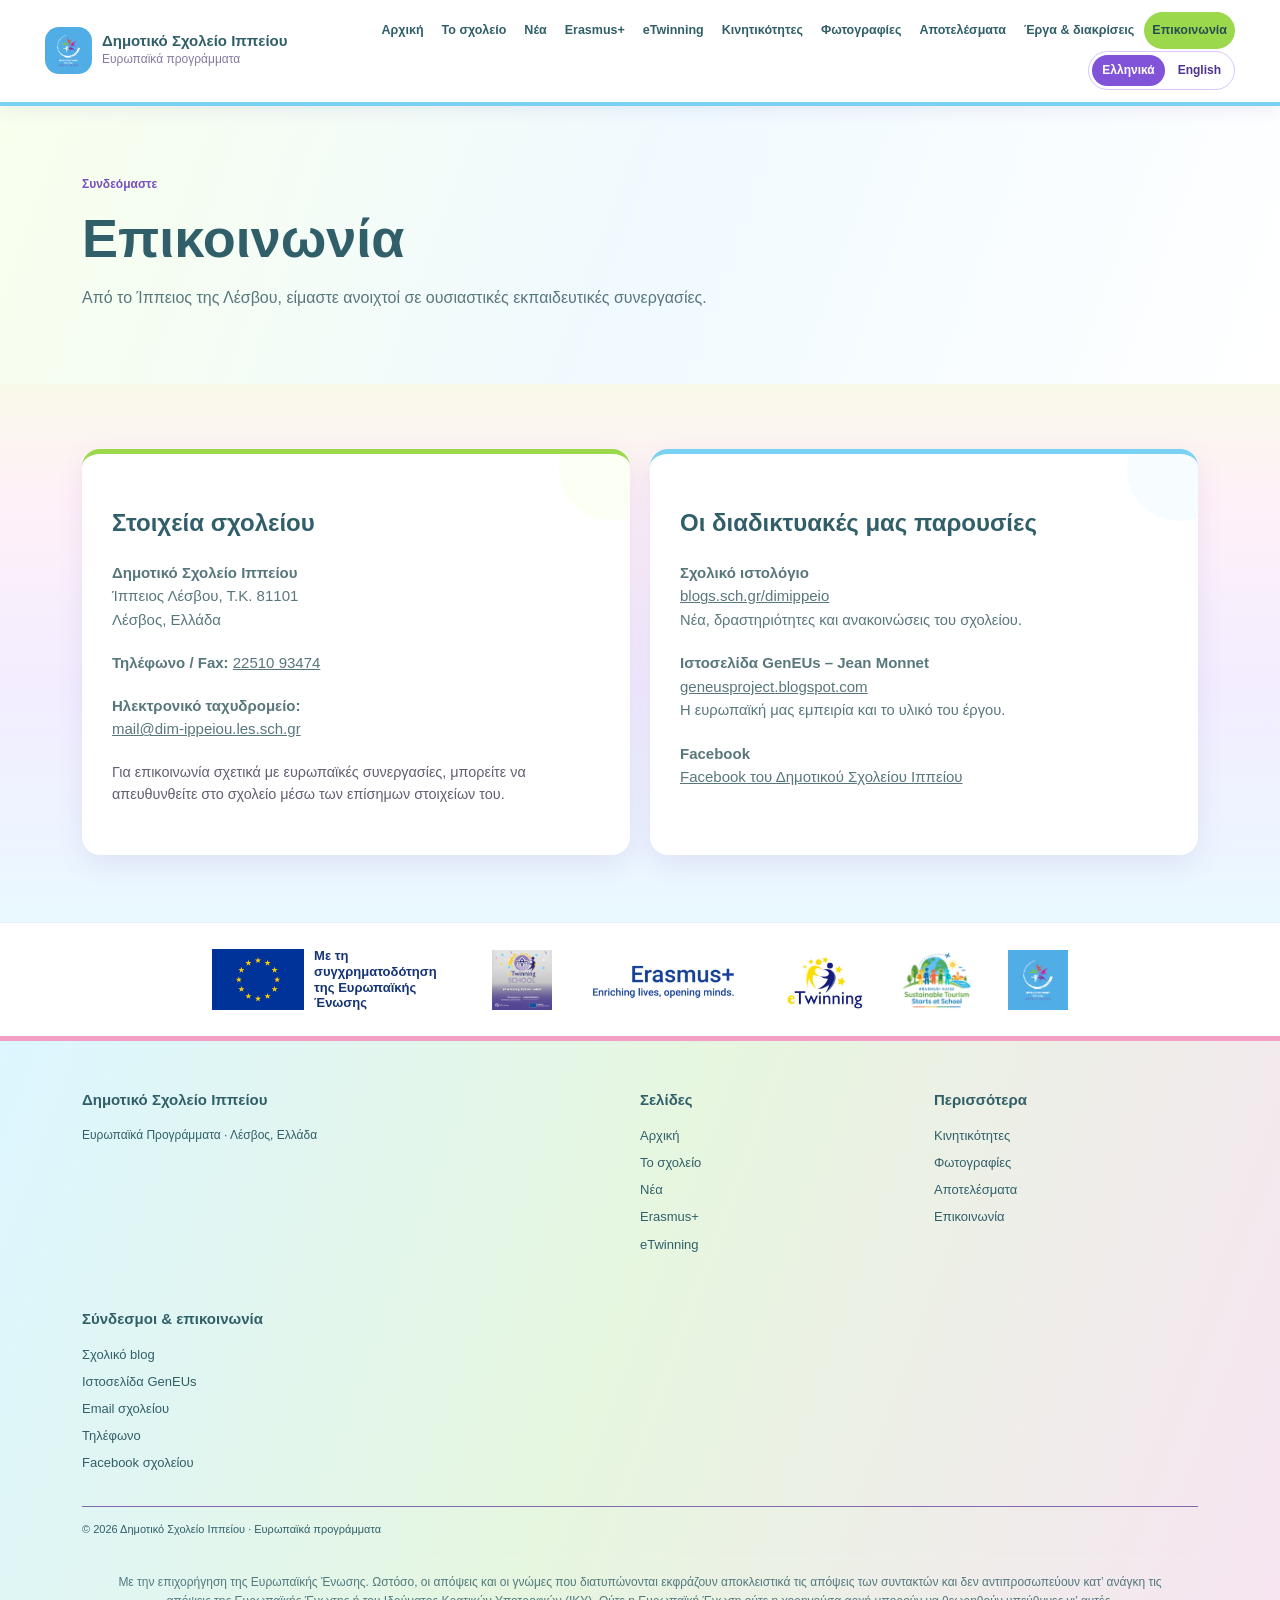
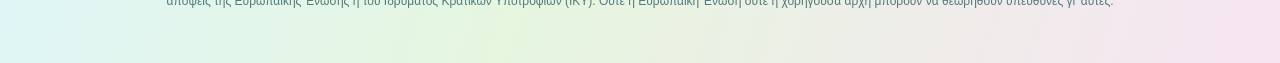
==== commit 5628ed14: "Add files via upload" ====
--- a/contact.html
+++ b/contact.html
@@ -1,6 +1,6 @@
 <!DOCTYPE html>
 
-<html lang="el"><head><meta charset="utf-8"/><meta content="width=device-width,initial-scale=1" name="viewport"/><meta content="Ευρωπαϊκά προγράμματα Erasmus+ και eTwinning – Δημοτικό Σχολείο Ιππείου, Λέσβος" data-i18n-content="contact.meta.description" name="description"/><title data-i18n-attr-text="contact.meta.title">Επικοινωνία | Δημοτικό Σχολείο Ιππείου</title><link href="style.css" rel="stylesheet"/><link href="i18n.css" rel="stylesheet"/></head><body>
+<html lang="el"><head><meta charset="utf-8"/><meta content="width=device-width,initial-scale=1" name="viewport"/><meta content="Ευρωπαϊκά προγράμματα Erasmus+ και eTwinning – Δημοτικό Σχολείο Ιππείου, Λέσβος" data-i18n-content="contact.meta.description" name="description"/><title data-i18n-attr-text="contact.meta.title">Επικοινωνία | Δημοτικό Σχολείο Ιππείου</title><link href="style.css" rel="stylesheet"/><link href="i18n.css" rel="stylesheet"/><link href="spring-garden-2.css" rel="stylesheet"/></head><body>
 <header class="top"><nav class="nav-wrap"><a class="brand" href="index.html"><img alt="Λογότυπο σχολείου" src="school-logo.png"/><span><strong><span data-i18n="contact.text.001">Δημοτικό Σχολείο Ιππείου</span></strong><small><span data-i18n="contact.text.002">Ευρωπαϊκά προγράμματα</span></small></span></a><div class="nav-list"><a class="nav-link" href="index.html"><span data-i18n="contact.text.003">Αρχική</span></a><a class="nav-link" href="school.html"><span data-i18n="contact.text.004">Το σχολείο</span></a><a class="nav-link" href="news.html"><span data-i18n="contact.text.005">Νέα</span></a><a class="nav-link" href="erasmus.html">Erasmus+</a><a class="nav-link" href="etwinning.html">eTwinning</a><a class="nav-link" href="mobilities.html"><span data-i18n="contact.text.006">Κινητικότητες</span></a><a class="nav-link" href="gallery.html"><span data-i18n="contact.text.007">Φωτογραφίες</span></a><a class="nav-link" href="results.html"><span data-i18n="contact.text.008">Αποτελέσματα</span></a><a class="nav-link" href="history.html"><span data-i18n="contact.text.009">Έργα &amp; διακρίσεις</span></a><a class="nav-link active" href="contact.html"><span data-i18n="contact.text.010">Επικοινωνία</span></a><span aria-label="Language" class="lang-switch" role="group"><button aria-pressed="true" class="lang-toggle" data-lang="el" type="button">Ελληνικά</button><button aria-pressed="false" class="lang-toggle" data-lang="en" type="button">English</button></span></div></nav></header>
 <main><section class="page-head"><div class="container"><p class="kicker"><span data-i18n="contact.text.012">Συνδεόμαστε</span></p><h1><span data-i18n="contact.text.013">Επικοινωνία</span></h1><p><span data-i18n="contact.text.014">Από το Ίππειος της Λέσβου, είμαστε ανοιχτοί σε ουσιαστικές εκπαιδευτικές συνεργασίες.</span></p></div></section><section class="container section">
 <div class="two-cards" style="align-items:stretch">
--- a/spring-garden-2.css
+++ b/spring-garden-2.css
@@ -0,0 +1,87 @@
+/* Spring Garden 2.0 — pastel blossom pink. */
+/* Spring Garden palette */
+:root{--navy:#315F69;--ink:#315F69;--muted:#58777D;--purple:#176D89;--violet:#C7B1ED;--pink:#F49FC4;--sky:#79D2F3;--green:#9BD84C;--paper:#FFFFFF;--pale:#F8FFED;--coral:#F49FC4;--yellow:#FFE083;--blue:#79D2F3;}
+html,body{background:white!important;color:#315F69!important}
+.top,.site-header,header.top{background:#FFF!important;border-bottom:4px solid #79D2F3!important}
+.brand strong,.brand span strong,.nav a,.nav-link,.menu a{color:#315F69!important}
+.nav a.active,.nav a[aria-current=page],.nav-link.active,.menu .active{background:#9BD84C!important;color:#254F52!important;border-radius:999px!important}
+.nav a:hover,.nav-link:hover{background:#F8FFED!important}
+.hero{background:linear-gradient(112deg,#FFF3F9 0%,#fff 48%,#F0FAFF 100%)!important}
+.hero h1,.hero-copy h1,h1,h2,h3,.section-title h2{color:#315F69!important}
+.hero-copy>p:not(.motto),.hero p,.section-title p{color:#527582!important}
+.motto span:nth-child(1){color:#76B834!important}
+.motto span:nth-child(2){color:#31A8D5!important}
+.motto span:nth-child(3){color:#D4779E!important}
+.hero-logo p{color:#176D89!important}
+.btn.primary,.button-primary{background:#9BD84C!important;color:#254F52!important}
+.btn.primary:hover,.button-primary:hover{background:#FFE083!important}
+.btn.ghost,.btn.outline{border-color:#79D2F3!important;color:#176D89!important;background:#fff!important}
+.btn.navy{background:#79D2F3!important;color:#254F52!important}
+.stat.red{background:#F49FC4!important;color:#4A5169!important}
+.stat.yellow{background:#FFE083!important;color:#4A5169!important}
+.stat.green{background:#9BD84C!important;color:#344F4F!important}
+.stat.blue{background:#79D2F3!important;color:#344F4F!important}
+.underline{background:linear-gradient(90deg,#9BD84C 0 25%,#79D2F3 25% 50%,#F49FC4 50% 75%,#C7B1ED 75%)!important}
+.feature,.archive-item,.mini,.news-card{border-top-color:#9BD84C!important}
+.feature:nth-child(4n+2),.archive-item:nth-child(4n+2),.mini:nth-child(4n+2),.news-card:nth-child(4n+2){border-top-color:#79D2F3!important}
+.feature:nth-child(4n+3),.archive-item:nth-child(4n+3),.mini:nth-child(4n+3),.news-card:nth-child(4n+3){border-top-color:#F49FC4!important}
+.feature:nth-child(4n),.archive-item:nth-child(4n),.mini:nth-child(4n),.news-card:nth-child(4n){border-top-color:#C7B1ED!important}
+.feature:before,.feature-icon{background:#F8FFED!important}
+.feature:nth-child(2):before{background:#F0FAFF!important}
+.card-link,.archive-item a,.archive-links a{color:#176D89!important}
+.green-text{color:#63A638!important}
+.news-art{background:linear-gradient(130deg,#F8FFED,#F0FAFF)!important}
+.page-head{background:linear-gradient(110deg,#F8FFED,#F0FAFF,#fff)!important}
+.badge,.badge.outline{background:#FFF2F8!important;color:#315F69!important;border-color:#F49FC4!important}
+.quick-grid a:nth-child(4n+1){border-top-color:#9BD84C!important}
+.quick-grid a:nth-child(4n+2){border-top-color:#79D2F3!important}
+.quick-grid a:nth-child(4n+3){border-top-color:#F49FC4!important}
+.quick-grid a:nth-child(4n){border-top-color:#C7B1ED!important}
+.section:nth-of-type(4n),.archive-panel{background:#FFF2F8!important}
+.footer-logos{background:#fff!important;border-top:1px solid #E9EEF0!important}
+.footer{background:#D8F1F3!important;border-top:5px solid #F49FC4!important;border-image:none!important}
+.footer h3,.footer h4,.footer strong,.footer a,.footer p,.footer div{color:#315F69!important}
+.footer a{text-decoration-color:#176D89!important}
+.page-head .kicker,.badge,.section-tag,.tile-type,.event small,.date,.journey-date,.story small{text-transform:none!important;letter-spacing:normal!important}
+
+
+
+/* Richer spring backgrounds */
+html, body {background:#F2FAFF!important;}
+main {
+  background:linear-gradient(180deg,#E9F8FF 0%,#F3FFDC 22%,#FFF1F8 48%,#F3EDFF 71%,#EAF9FF 100%)!important;
+  padding-bottom:32px;
+}
+.hero {
+  position:relative;
+  overflow:hidden;
+  background:
+    radial-gradient(circle at 12% 20%,rgba(155,216,76,.52) 0,transparent 29%),
+    radial-gradient(circle at 84% 18%,rgba(121,210,243,.75) 0,transparent 38%),
+    radial-gradient(circle at 75% 93%,rgba(244,159,196,.57) 0,transparent 34%),
+    linear-gradient(115deg,#EBFFD1 0%,#DAF6FF 51%,#FFE8F3 100%)!important;
+  border-bottom:4px solid #BFECA5;
+}
+.hero::after {
+  content:'';
+  position:absolute;
+  width:260px;height:260px;
+  border:42px solid rgba(255,224,131,.27);
+  border-radius:50%;right:-155px;bottom:-165px;
+  pointer-events:none;
+}
+.statrow {background:rgba(255,255,255,.58)!important;padding:22px!important;border:1px solid rgba(169,224,222,.7);border-radius:24px;margin-top:26px!important;box-shadow:0 10px 30px rgba(69,148,159,.07);}
+main > section.container.section:nth-of-type(3) {background:linear-gradient(120deg,#F1FFDC 0%,#E5F7FF 100%)!important;border:1px solid #D3F0D6!important;border-radius:26px;padding:33px 30px!important;margin-top:26px;margin-bottom:25px;}
+main > section.container.section:nth-of-type(4) {background:linear-gradient(120deg,#FFF0F8 0%,#F0EAFF 100%)!important;border:1px solid #F3DAED!important;border-radius:26px;padding:33px 30px!important;margin-bottom:25px;}
+main > section.container.section:nth-of-type(5) {background:linear-gradient(120deg,#E5F7FF 0%,#F4FFEA 100%)!important;border:1px solid #D7EDF9!important;border-radius:26px;padding:33px 30px!important;margin-bottom:25px;}
+main > section.container.section:nth-of-type(6) {background:linear-gradient(120deg,#FFF7D9 0%,#FFEDF4 100%)!important;border:1px solid #F6E8CC!important;border-radius:26px;padding:33px 30px!important;margin-bottom:25px;}
+main > section.container.section:nth-of-type(7) {background:linear-gradient(120deg,#F3EAFE 0%,#E9F8FF 100%)!important;border:1px solid #E5DEF9!important;border-radius:26px;padding:33px 30px!important;margin-bottom:25px;}
+main > section.container.section:nth-of-type(8) {background:linear-gradient(115deg,#EBFFDE 0%,#E5F9FF 55%,#FFF2F8 100%)!important;border:1px solid #D7EBDF!important;border-radius:26px;padding:33px 30px!important;margin-bottom:25px;}
+.feature,.mini,.news-card,.event,.quick-grid a {background:#fff!important;}
+.footer {background:linear-gradient(110deg,#DDF6FF 0%,#E6F6DF 48%,#F7E5F2 100%)!important;}
+@media(max-width:760px){main > section.container.section{padding:22px 17px!important;border-radius:18px!important}.statrow{padding:12px!important}.hero::after{display:none}}
+
+
+/* Μόνο το ροζ πλαίσιο «4 ευρωπαϊκά έργα» */
+.statrow .stat.red { background: #F9D6E4 !important; color: #614A5A !important; }
+
